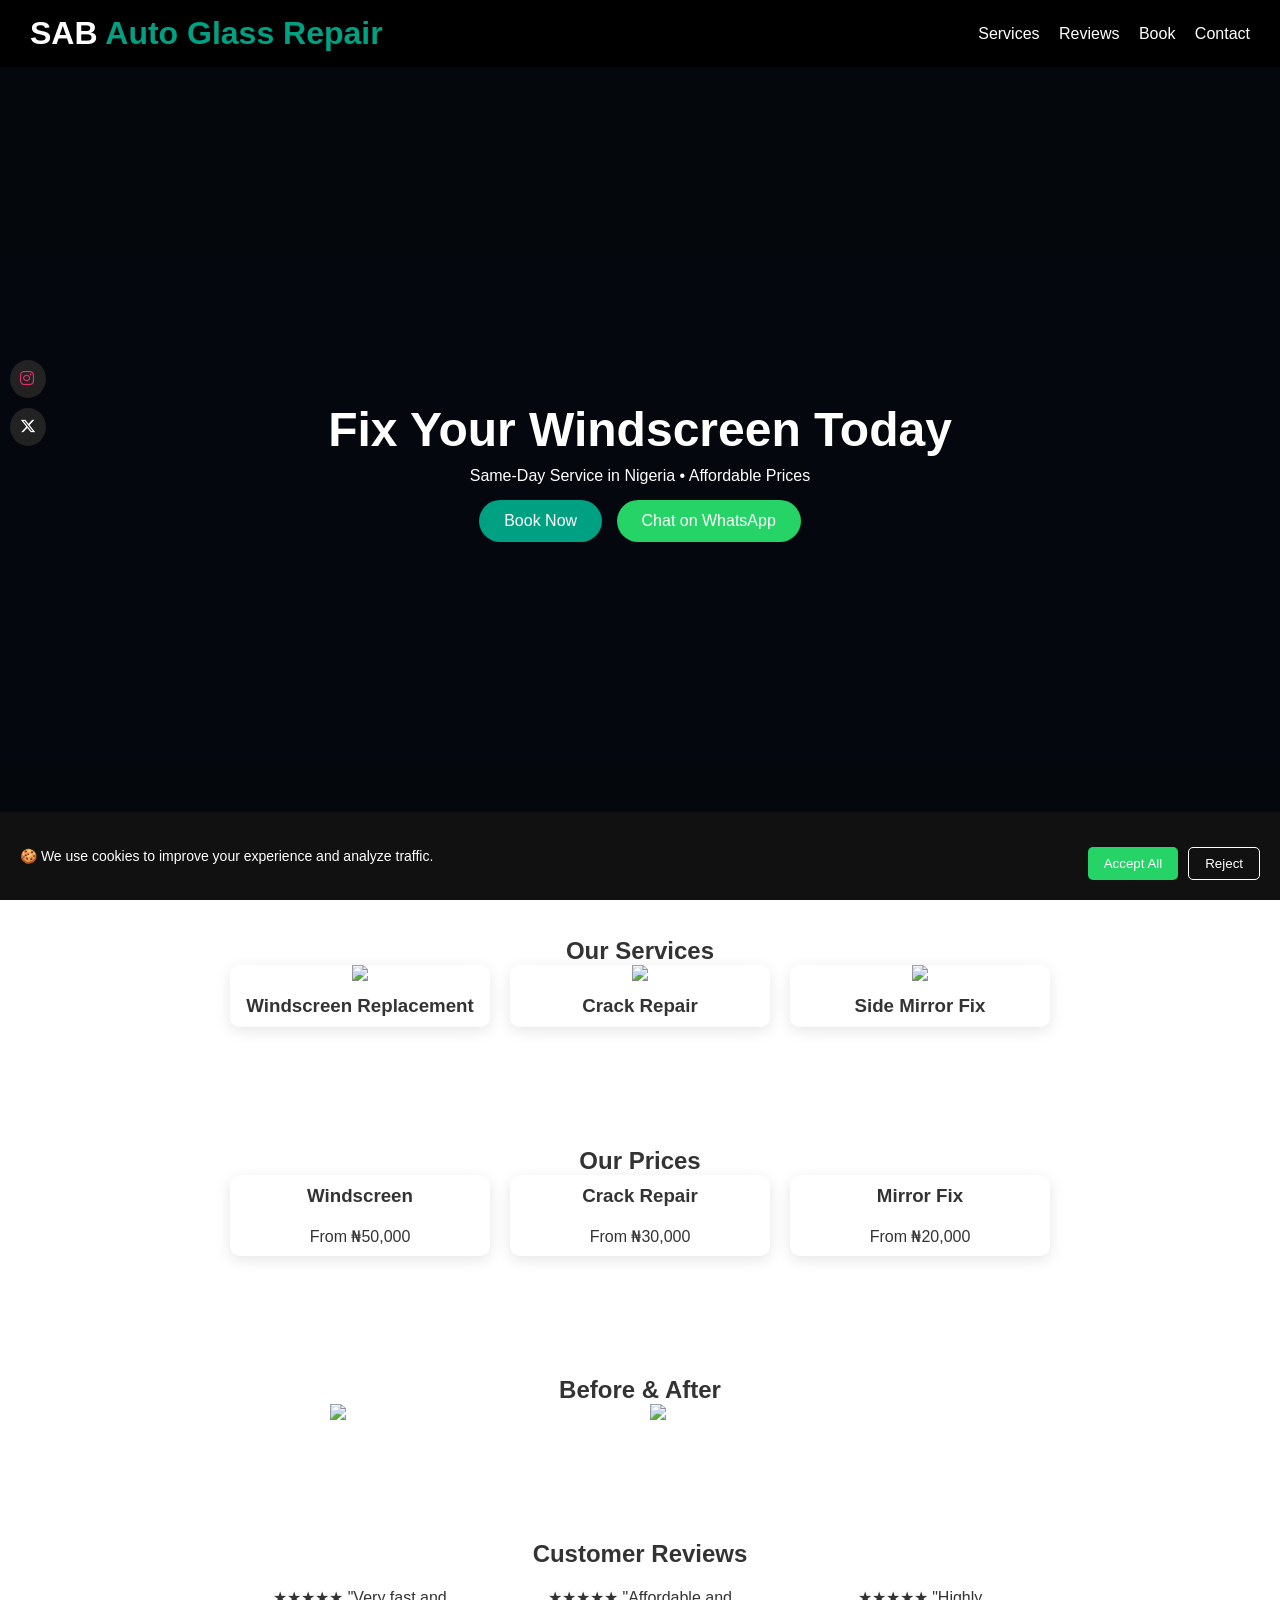
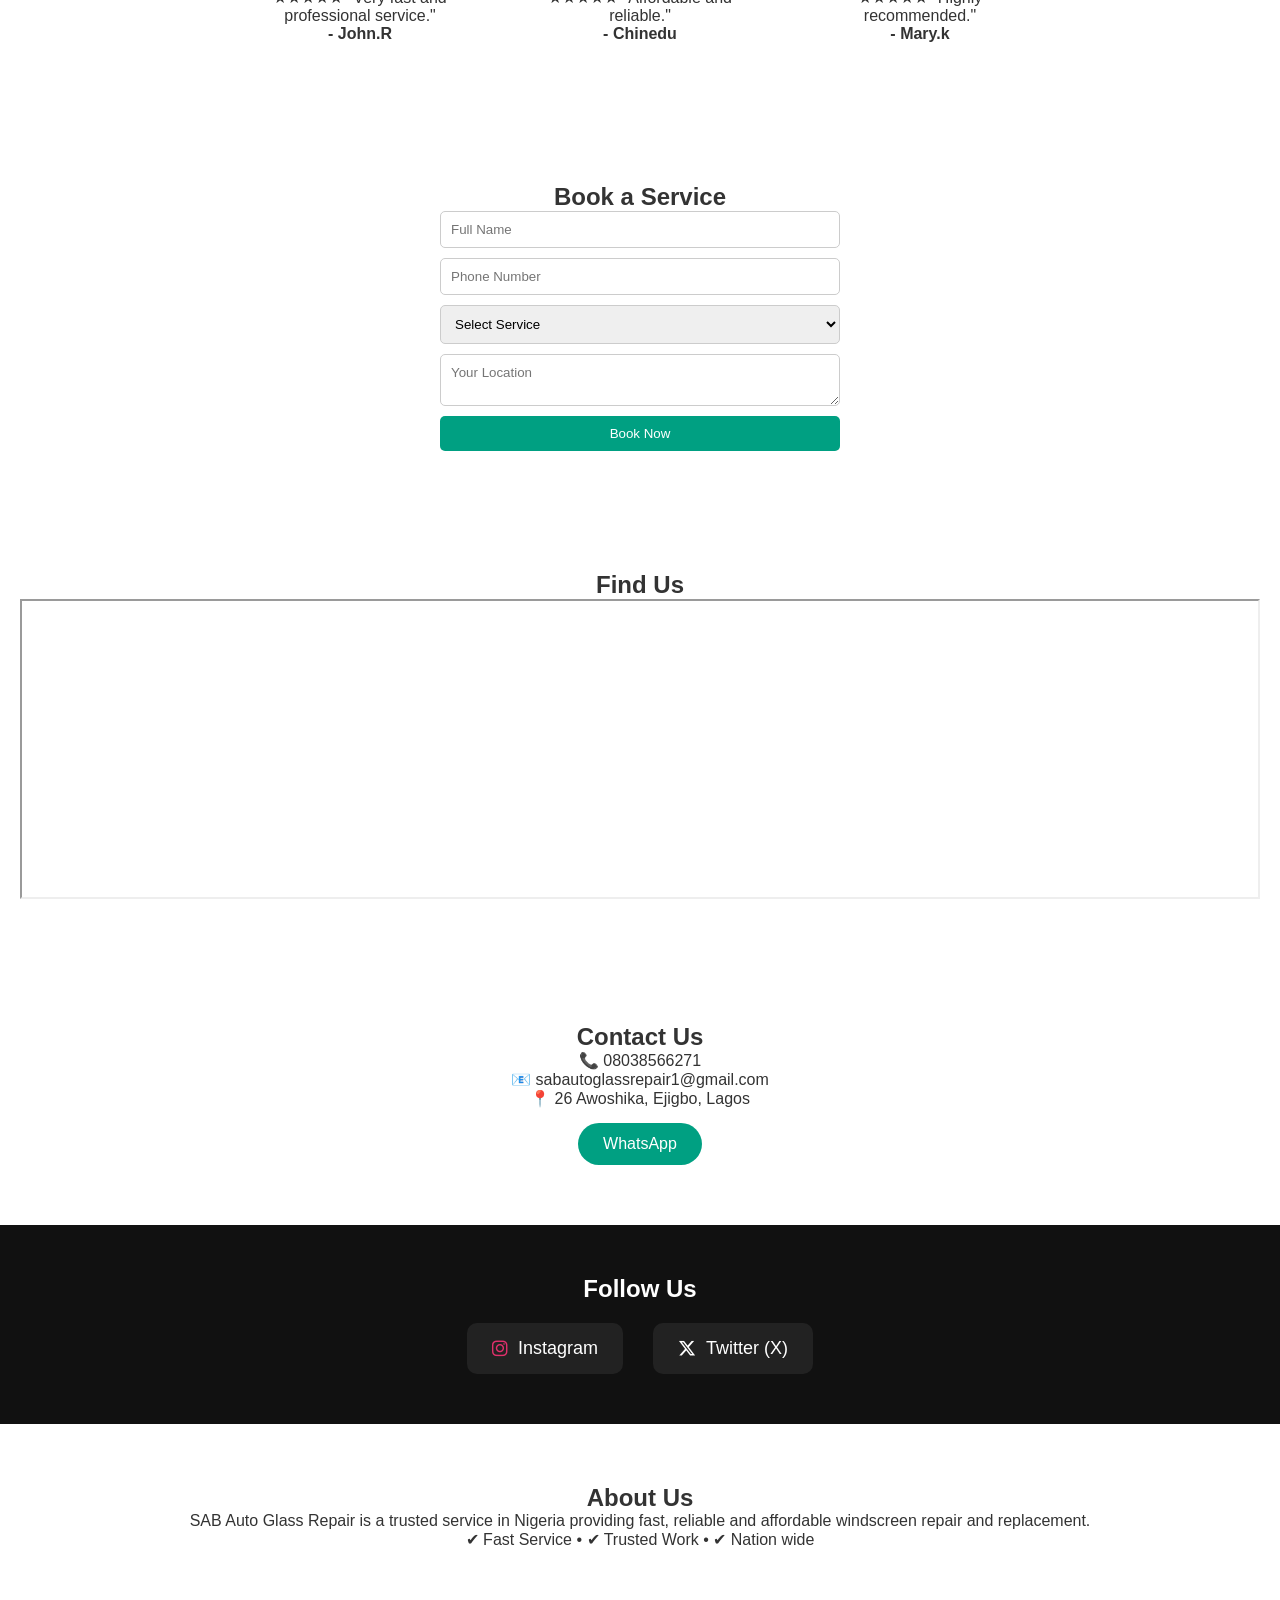
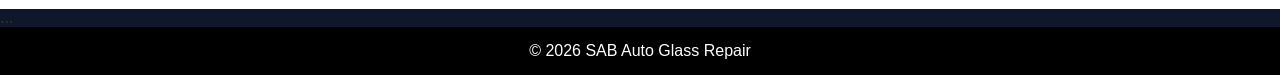
==== index.html @ 163b7b01 "Add files via upload" ====
<!DOCTYPE html>
<html lang="en">

<head>
    <meta charset="UTF-8">
    <meta name="viewport" content="width=device-width, initial-scale=1.0">

    <title>SAB Auto Glass Repair</title>

    <meta name="keywords" content="auto glass repair Lagos, windscreen repair Ejigbo, car glass Nigeria">
    <meta name="description" content="SAB Auto Glass Repair - Fast and reliable windscreen services in Lagos">

    <!DOCTYPE html>
    <html>

    <head>
        <link rel="stylesheet" href="style.css">
    </head>

<body>

    <script src="app.js"></script>

</body>

</html>

<link rel="stylesheet" href="https://cdnjs.cloudflare.com/ajax/libs/font-awesome/6.5.0/css/all.min.css">
</head>

<body>

    <div class="social-float">
        <a href="https://instagram.com/sabauto_g_repair" target="_blank"><i class="fab fa-instagram"></i></a>
        <a href="https://x.com/@AborSabast61039" target="_blank"><i class="fab fa-x-twitter"></i></a>
    </div>

    <header class="header">
        <h1 class="logo">SAB <span>Auto Glass Repair</span></h1>
        <nav>
            <a href="#services">Services</a>
            <a href="#reviews">Reviews</a>
            <a href="#booking">Book</a>
            <a href="#contact">Contact</a>
        </nav>
    </header>

    <section class="hero">

        <video autoplay muted loop playsinline class="hero-video">
            <source
                src="https://media.istockphoto.com/id/1144871815/video/close-up-of-a-man-professionally-in-eliminating-cracks-on-the-windshield-of-the-car.mp4"
                type="video/mp4">
        </video>

        <div class="overlay"></div>

        <div class="hero-content">
            <h1>Fix Your Windscreen Today</h1>
            <p>Same-Day Service in Nigeria • Affordable Prices</p>

            <a href="#booking" class="btn">Book Now</a>
            <a href="https://wa.me/2348038566271" class="btn whatsapp-btn">Chat on WhatsApp</a>
        </div>

    </section>

    <!-- SERVICES -->
    <section id="services" class="section">
        <h2>Our Services</h2>

        <div class="grid">

            <div class="card">
                <img
                    src="https://media.gettyimages.com/id/171252615/photo/auto-glass-repair-amp-replacement.jpg?s=612x612&w=0&k=20&c=SjX9qCvg4II1yYs2mwgw68fQNdUxmKyJclN5qXvpv1g=">
                <h3>Windscreen Replacement</h3>
            </div>

            <div class="card">
                <img src="https://t3.ftcdn.net/jpg/17/27/40/28/240_F_1727402810_ra0t2u6UobWpMIVVyGjk4R8ZLAMm134R.jpg">
                <h3>Crack Repair</h3>
            </div>

            <div class="card">
                <img src="https://thumbs.dreamstime.com/b/broken-car-side-mirrors-damaged-62081538.jpg">
                <h3>Side Mirror Fix</h3>
            </div>

        </div>
    </section>

    <section class="section">
        <h2>Our Prices</h2>

        <div class="grid">
            <div class="card">
                <h3>Windscreen</h3>
                <p>From ₦50,000</p>
            </div>
            <div class="card">
                <h3>Crack Repair</h3>
                <p>From ₦30,000</p>
            </div>
            <div class="card">
                <h3>Mirror Fix</h3>
                <p>From ₦20,000</p>
            </div>
        </div>
    </section>

    <section class="section">
        <h2>Before & After</h2>

        <div class="grid">
            <img src="https://media.gettyimages.com/id/154961304/photo/inside-of-car-with-the-broken-windshield-road-accident.jpg?s=612x612&w=0&k=20&c=eQjUY8hQmlNakDfKgMG0zoULYkAegnwW7_HoHCAntck="
                width="300">
            <img src="https://media.gettyimages.com/id/2181722276/photo/dirty-front-glass-of-an-old-car.jpg?s=612x612&w=0&k=20&c=jV5HLoAr-Ug39xIF3GhYIFUp3thk4QoGnXCPSxvI0KY="
                width="300">
        </div>
    </section>

    <section id="reviews" class="section">
        <h2>Customer Reviews</h2>
        <div class="reviews-grid">
            <div class="review-card">
                <p>★★★★★ "Very fast and professional service."</p>
                <h4>- John.R</h4>
            </div>
            <div class="review-card">
                <p>★★★★★ "Affordable and reliable."</p>
                <h4>- Chinedu</h4>
            </div>
            <div class="review-card">
                <p>★★★★★ "Highly recommended."</p>
                <h4>- Mary.k</h4>
            </div>
        </div>
    </section>

    <section id="booking" class="section">
        <h2>Book a Service</h2>

        <form id="contact-form">

            <input type="text" id="name" placeholder="Full Name" required>
            <input type="tel" id="phone" placeholder="Phone Number" required>

            <select id="service" required>
                <option value="">Select Service</option>
                <option>Windscreen Repair</option>
                <option>Crack Repair</option>
                <option>Side Mirror Fix</option>
            </select>

            <textarea id="location" placeholder="Your Location"></textarea>

            <button type="submit">Book Now</button>

        </form>
    </section>

    <section class="section">
        <h2>Find Us</h2>

        <iframe src="https://www.google.com/maps?q=Ejigbo,Lagos&output=embed" width="100%" height="300"></iframe>
    </section>

    <section id="contact" class="section">
        <h2>Contact Us</h2>

        <p>📞 08038566271</p>
        <p>📧 sabautoglassrepair1@gmail.com</p>
        <p>📍 26 Awoshika, Ejigbo, Lagos</p>

        <a href="https://wa.me/2348038566271" class="btn">WhatsApp</a>
    </section>
    <section class="follow-us">
        <h2>Follow Us</h2>

        <div class="follow-icons">

            <a href="https://instagram.com/sabauto_g_repair" target="_blank">
                <i class="fab fa-instagram"></i>
                <span>Instagram</span>
            </a>

            <a href="https://x.com/sabauto_g_repair" target="_blank">
                <i class="fab fa-x-twitter"></i>
                <span>Twitter (X)</span>
            </a>

        </div>
    </section>

    <section id="about" class="section">
        <h2>About Us</h2>

        <p>
            SAB Auto Glass Repair is a trusted service in Nigeria providing fast,
            reliable and affordable windscreen repair and replacement.
        </p>

        <p>✔ Fast Service • ✔ Trusted Work • ✔ Nation wide</p>
    </section>

    <a class="whatsapp" href="https://wa.me/2348038566271">Chat</a>

    <div id="cookieBanner" class="cookie-banner">

        <div class="cookie-text">
            🍪 We use cookies to improve your experience and analyze traffic.
        </div>

        <div class="cookie-actions">
            <button class="btn accept" onclick="acceptCookies()">Accept All</button>
            <button class="btn reject" onclick="rejectCookies()">Reject</button>
        </div>

    </div>
    ...
    <footer>
        <p>© 2026 SAB Auto Glass Repair</p>
    </footer>

    <script src="app.js"></script>

</body>

</html>

<script>

    // BOOKING
    document.getElementById("contact-form").addEventListener("submit", function (e) {
        e.preventDefault();

        let name = document.getElementById("name").value;
        let phone = document.getElementById("phone").value;
        let service = document.getElementById("service").value;
        let location = document.getElementById("location").value;

        let msg =
            "NEW BOOKING%0A%0A" +
            "Name: " + name + "%0A" +
            "Phone: " + phone + "%0A" +
            "Service: " + service + "%0A" +
            "Location: " + location;

        window.open("https://wa.me/2348038566271?text=" + msg);
    });

    setTimeout(() => {
        alert("🔥 Get 10% OFF your first repair today!");
    }, 4000);

</script>

</body>

</html>
---- style.css ----
/* RESET */
* {
    margin: 0;
    padding: 0;
    box-sizing: border-box;
    font-family: Arial, sans-serif;
}

/* BODY */
body {
    background: #0f172a;
    color: #333;
}

/* HEADER */
.header {
    display: flex;
    justify-content: space-between;
    align-items: center;
    padding: 15px 30px;
    background: #000;
    color: white;
    position: sticky;
    top: 0;
    z-index: 1000;
}

.logo span {
    color: #00a082;
}

nav a {
    color: white;
    margin-left: 15px;
    text-decoration: none;
}

/* HERO */
.hero {
    position: relative;
    height: 90vh;
    display: flex;
    align-items: center;
    justify-content: center;
    text-align: center;
    color: white;
    overflow: hidden;
}

/* VIDEO */
.hero-video {
    position: absolute;
    top: 50%;
    left: 50%;
    transform: translate(-50%, -50%);
    min-width: 100%;
    min-height: 100%;
    object-fit: cover;
    z-index: -2;
}

/* OVERLAY */
.overlay {
    position: absolute;
    width: 100%;
    height: 100%;
    background: rgba(0, 0, 0, 0.7);
    z-index: -1;
}

/* HERO CONTENT */
.hero-content h1 {
    font-size: 3rem;
}

.hero-content p {
    margin-top: 10px;
}

/* BUTTON */
.btn {
    display: inline-block;
    margin-top: 15px;
    padding: 12px 25px;
    background: #00a082;
    color: white;
    border-radius: 30px;
    text-decoration: none;
    transition: 0.3s;
}

.btn:hover {
    background: #008a6f;
    transform: scale(1.05);
}

/* WHATSAPP BUTTON */
.whatsapp-btn {
    background: #25D366;
    margin-left: 10px;
}

/* SECTION */
.section {
    padding: 60px 20px;
    text-align: center;
    background: #ffffff;
}

/* GRID */
.grid {
    display: flex;
    gap: 20px;
    justify-content: center;
    flex-wrap: wrap;
}

/* CARD */
.card {
    width: 260px;
    background: white;
    box-shadow: 0 4px 15px rgba(0, 0, 0, 0.1);
    border-radius: 10px;
    overflow: hidden;
}

.card img {
    width: 100%;
}

.card h3,
.card p {
    padding: 10px;
}

/* REVIEWS */
.reviews-grid {
    display: flex;
    gap: 20px;
    justify-content: center;
    flex-wrap: wrap;
}

.review-card {
    width: 260px;
    background: white;
    padding: 20px;
    border-radius: 10px;
}

/* FORM */
form {
    max-width: 400px;
    margin: auto;
    display: flex;
    flex-direction: column;
    gap: 10px;
}

input,
select,
textarea {
    padding: 10px;
    border: 1px solid #ccc;
    border-radius: 5px;
}

button {
    padding: 10px;
    background: #00a082;
    color: white;
    border: none;
    cursor: pointer;
    border-radius: 5px;
}

/* SOCIAL FLOAT */
.social-float {
    position: fixed;
    top: 40%;
    left: 10px;
    display: flex;
    flex-direction: column;
    gap: 10px;
}

.social-float a {
    background: #222;
    color: white;
    padding: 10px;
    border-radius: 50%;
}

/* SOCIAL SECTION */
.social-icons a {
    margin: 10px;
    font-size: 25px;
}

.fa-instagram {
    color: #E1306C;
}

.fa-x-twitter {
    color: #000;
}

/* ABOUT */
.about {
    background: #fff;
}

.feature-box {
    margin: 10px;
    font-weight: bold;
}

/* WHATSAPP FLOAT BUTTON */
.whatsapp {
    position: fixed;
    bottom: 20px;
    right: 20px;
    background: #25D366;
    color: white;
    padding: 15px;
    border-radius: 50px;
    text-decoration: none;
}

/* FOLLOW US SECTION */
.follow-us {
    background: #111111;
    color: white;
    text-align: center;
    padding: 50px 20px;
}

.follow-us h2 {
    margin-bottom: 20px;
}

/* ICON CONTAINER */
.follow-icons {
    display: flex;
    justify-content: center;
    gap: 30px;
    flex-wrap: wrap;
}

/* EACH LINK */
.follow-icons a {
    display: flex;
    align-items: center;
    gap: 10px;
    text-decoration: none;
    background: #222222;
    padding: 15px 25px;
    border-radius: 10px;
    color: white;
    font-size: 18px;
    transition: 0.3s;
}

/* HOVER EFFECT */
.follow-icons a:hover {
    transform: scale(1.1);
}

/* ICON COLORS */
.fa-instagram {
    color: #E1306C;
}

.fa-x-twitter {
    color: #fff;
}

/* FOOTER */
footer {
    background: #000;
    color: white;
    text-align: center;
    padding: 15px;
}

/* =========================
   COOKIE BANNER (PREMIUM)
========================= */

.cookie-banner {
    position: fixed;
    bottom: 0;
    left: 0;
    width: 100%;
    background: #111;
    color: white;
    padding: 20px 20px;

    display: flex;
    justify-content: space-between;
    align-items: center;

    transform: translateY(100%);
    transition: 0.4s ease;

    z-index: 9999;
}

.cookie-banner.show {
    transform: translateY(0);
}

.cookie-text {
    max-width: 60%;
    font-size: 14px;
}

.cookie-actions {
    display: flex;
    gap: 10px;
}

.cookie-actions .btn {
    padding: 8px 16px;
    border-radius: 5px;
}

.cookie-actions .accept {
    background: #25D366;
}

.cookie-actions .reject {
    background: transparent;
    border: 1px solid white;
}

/* MOBILE */
@media(max-width:768px) {
    .hero-content h1 {
        font-size: 2rem;
    }

    .grid {
        flex-direction: column;
        align-items: center;
    }

    .cookie-banner {
        flex-direction: column;
        gap: 10px;
        text-align: center;
    }

    .cookie-text {
        max-width: 100%;
    }
}
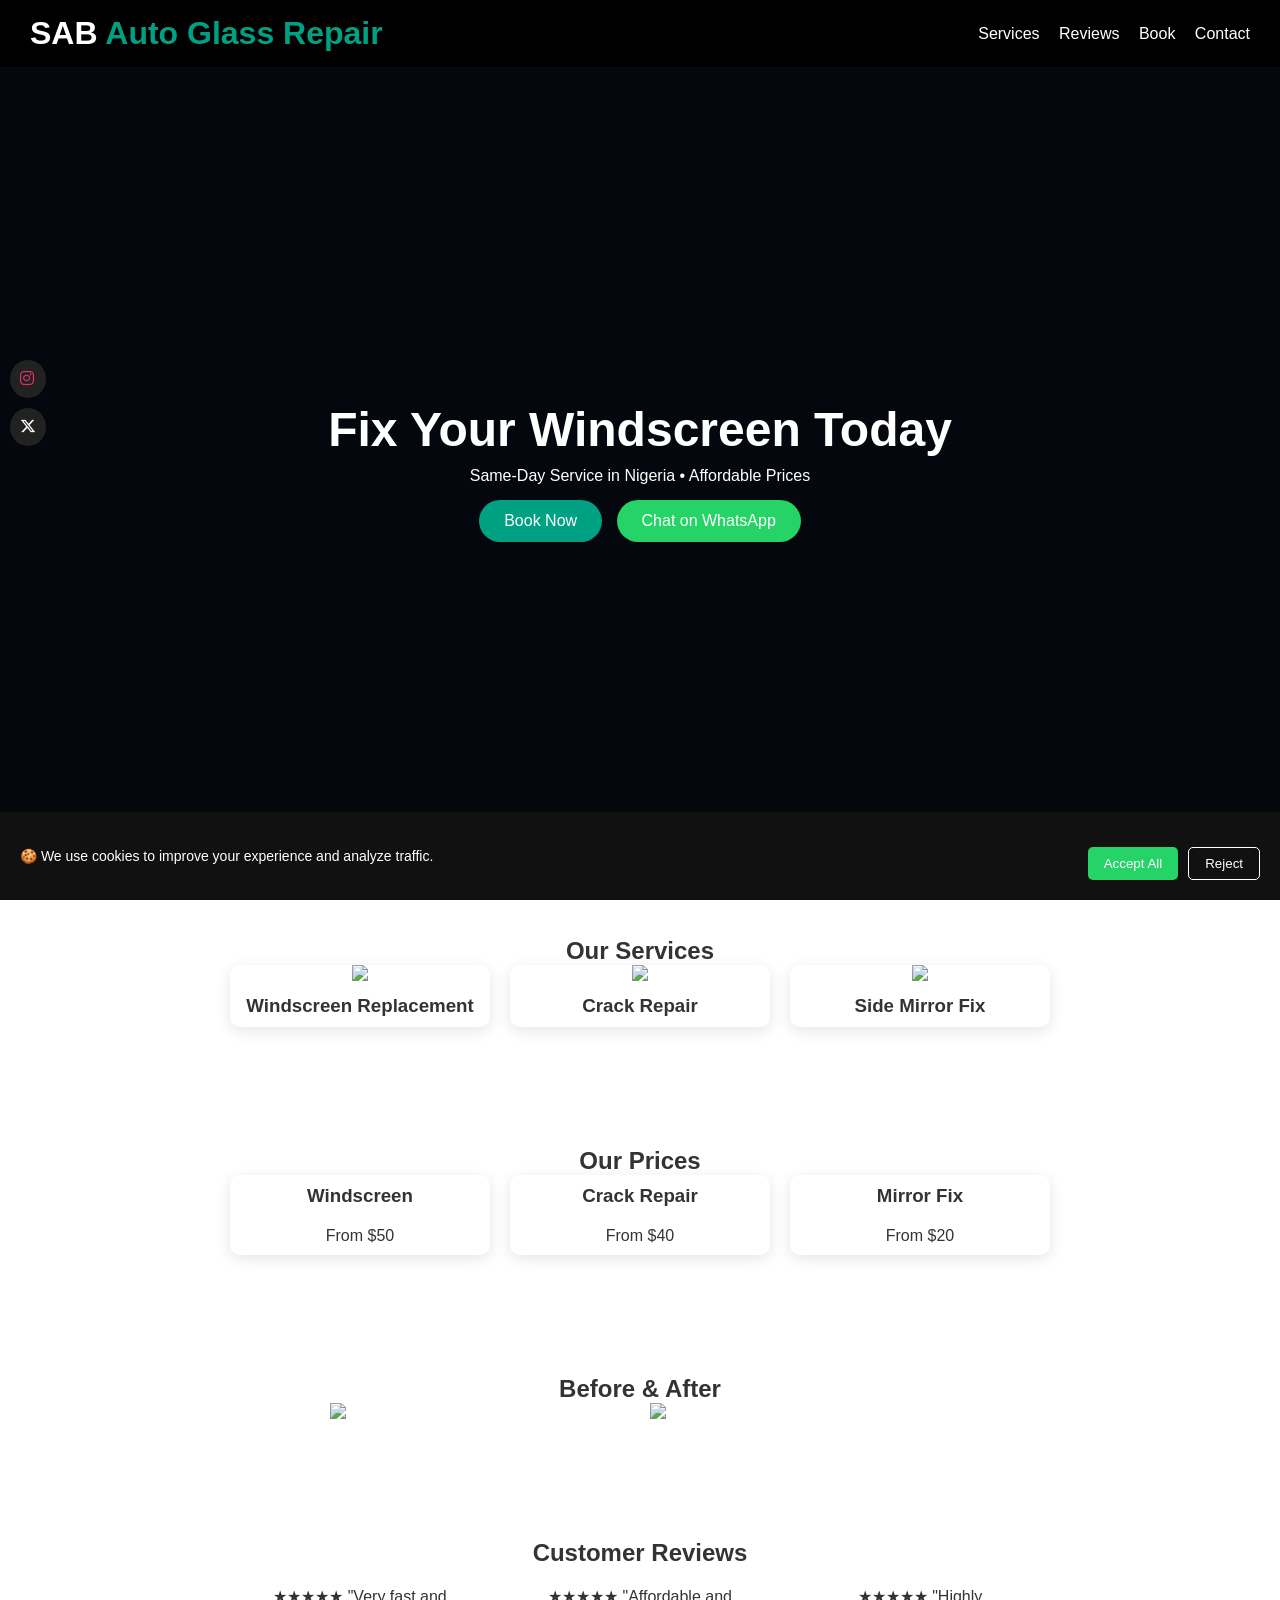
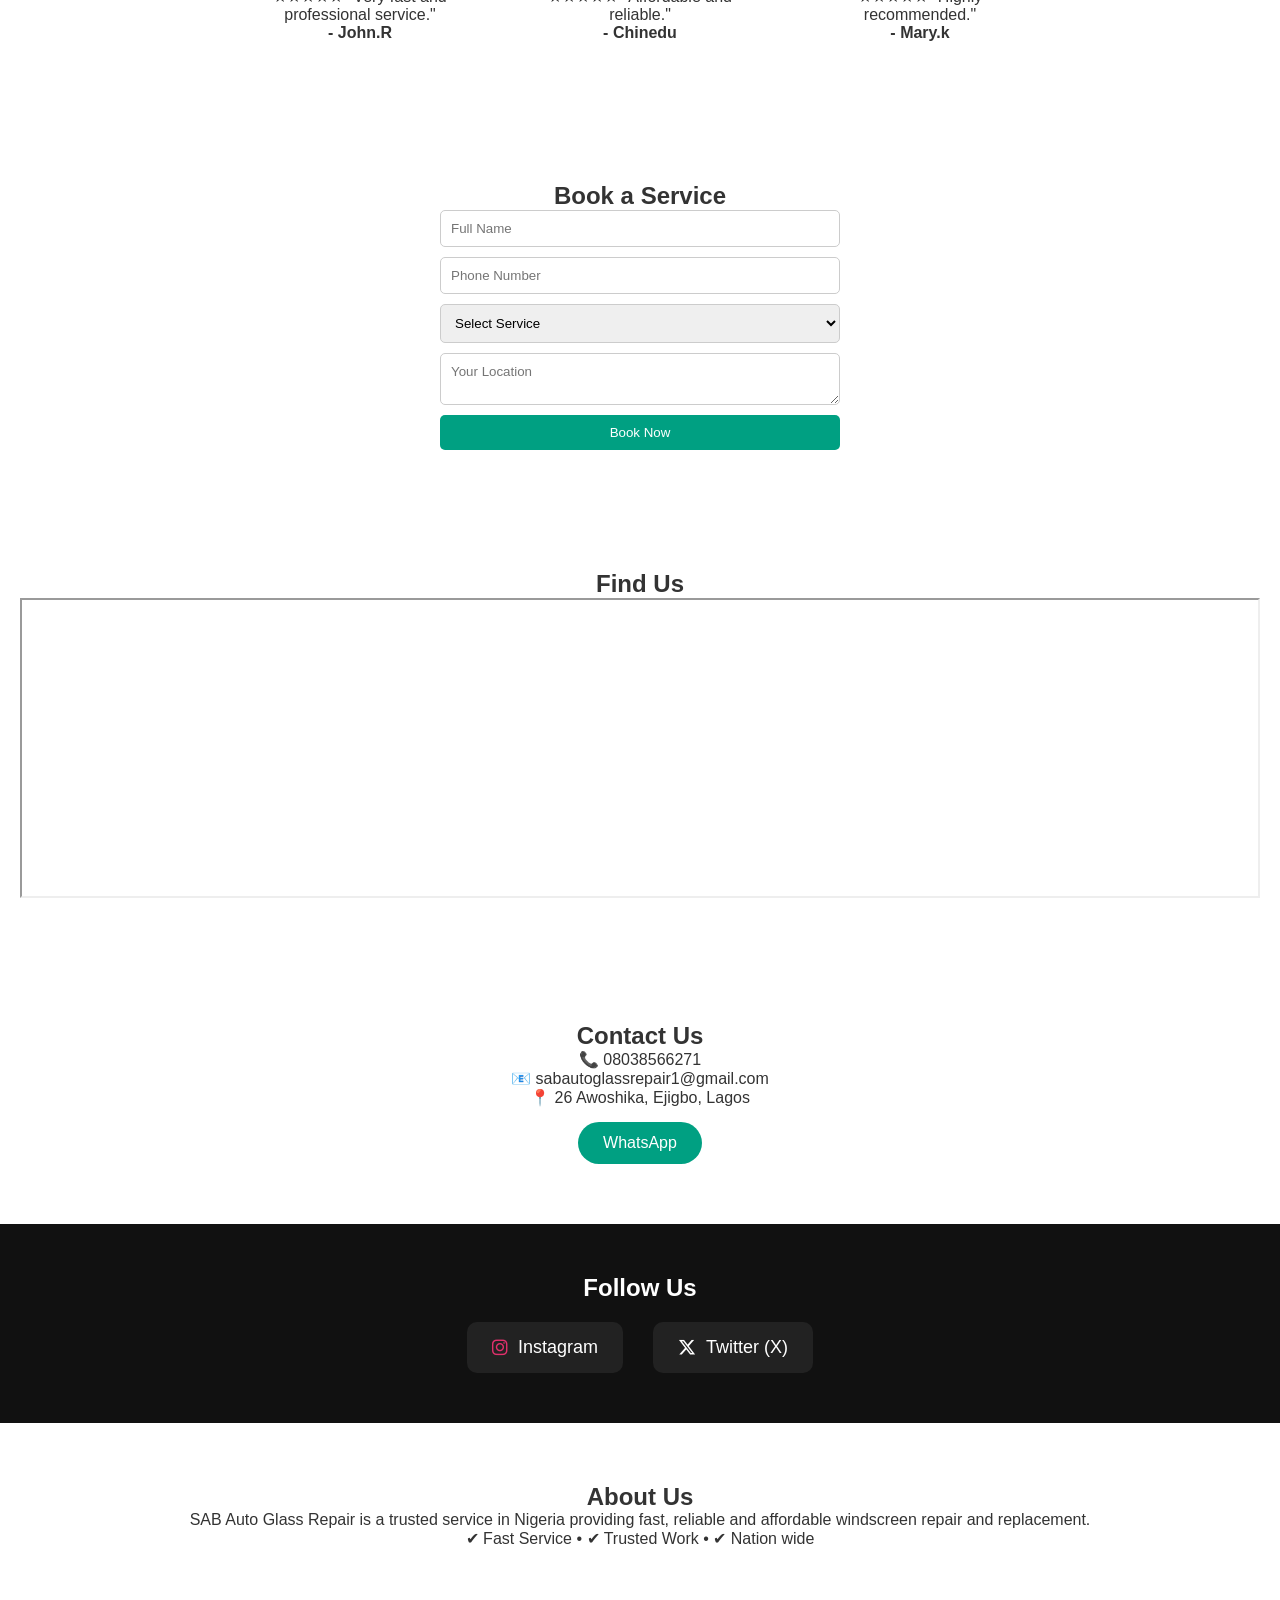
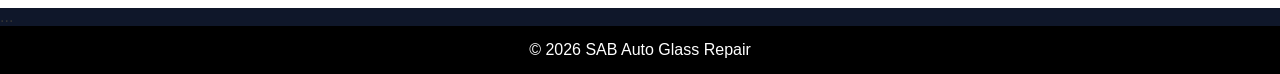
==== commit d4d268af: "Update index.html" ====
--- a/index.html
+++ b/index.html
@@ -96,15 +96,15 @@
         <div class="grid">
             <div class="card">
                 <h3>Windscreen</h3>
-                <p>From ₦50,000</p>
+                <p>From $50</p>
             </div>
             <div class="card">
                 <h3>Crack Repair</h3>
-                <p>From ₦30,000</p>
+                <p>From $40</p>
             </div>
             <div class="card">
                 <h3>Mirror Fix</h3>
-                <p>From ₦20,000</p>
+                <p>From $20</p>
             </div>
         </div>
     </section>
@@ -258,4 +258,4 @@
 
 </body>
 
-</html>+</html>
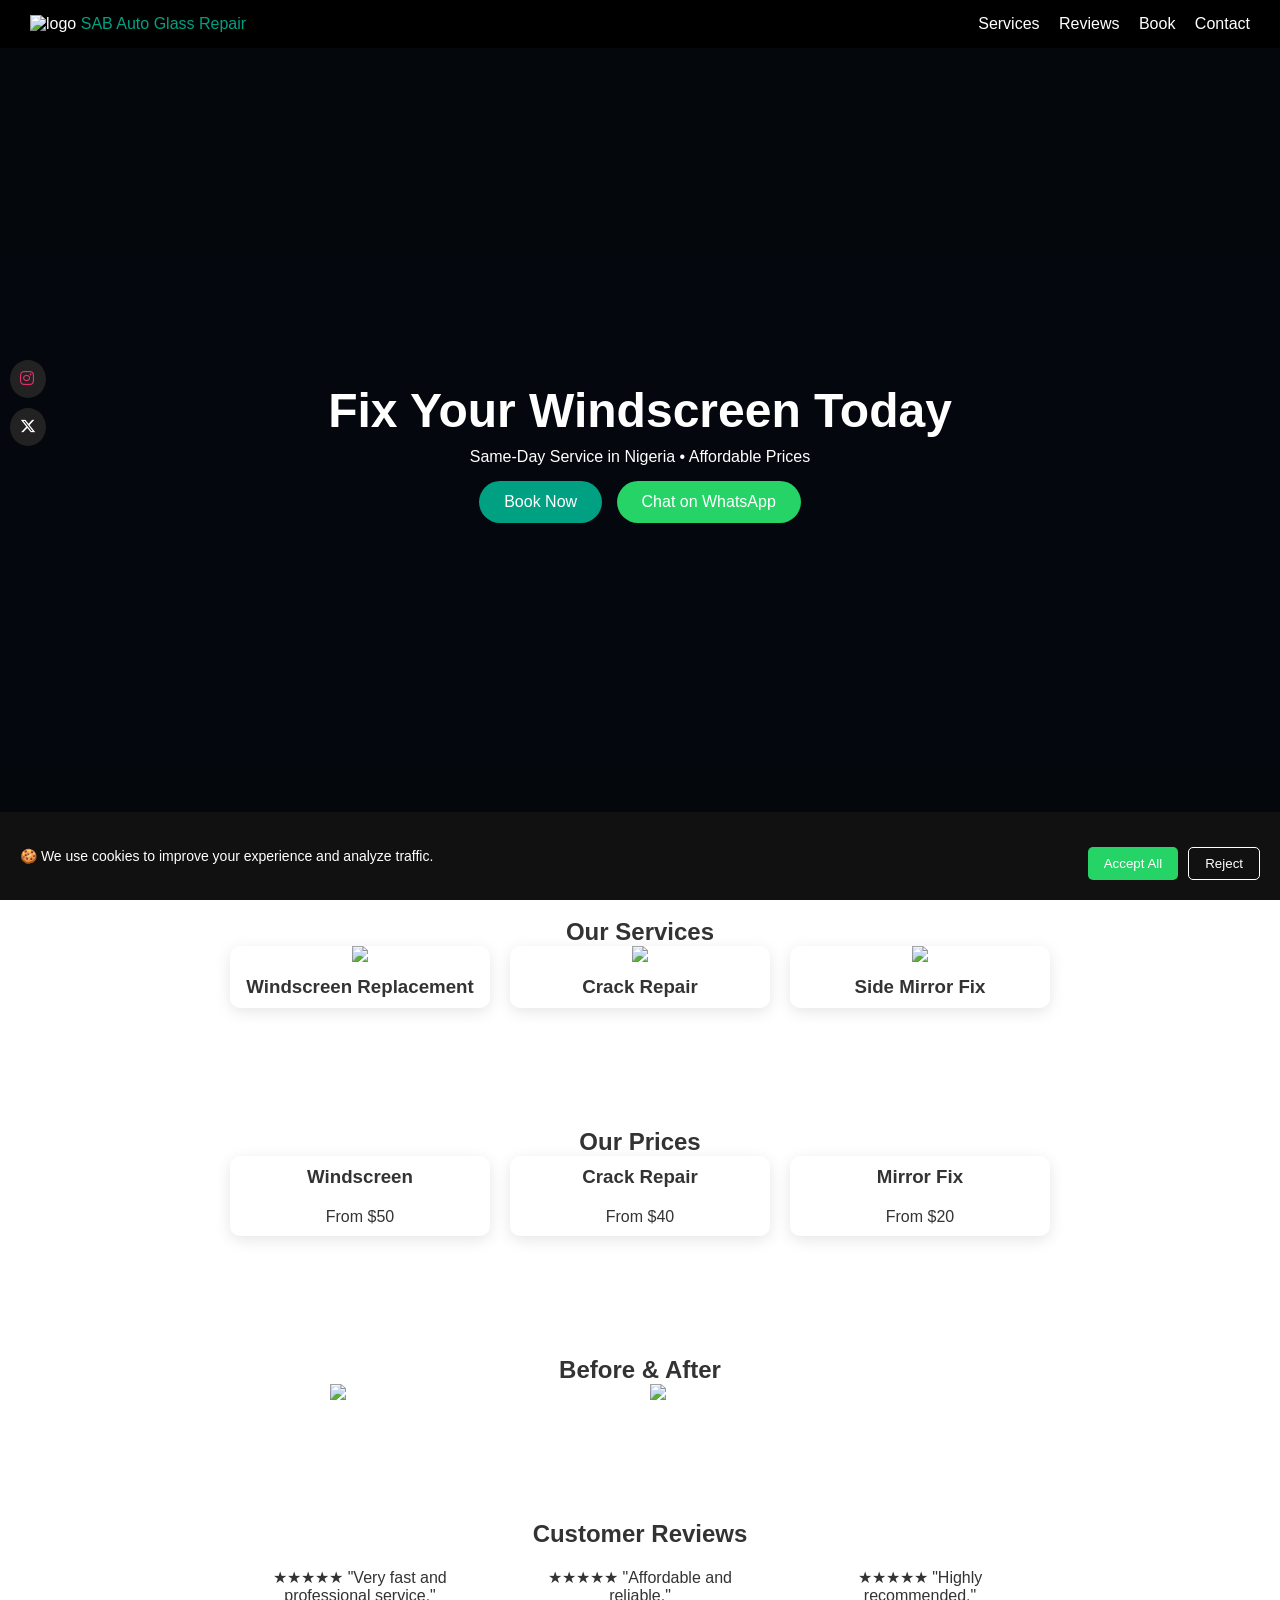
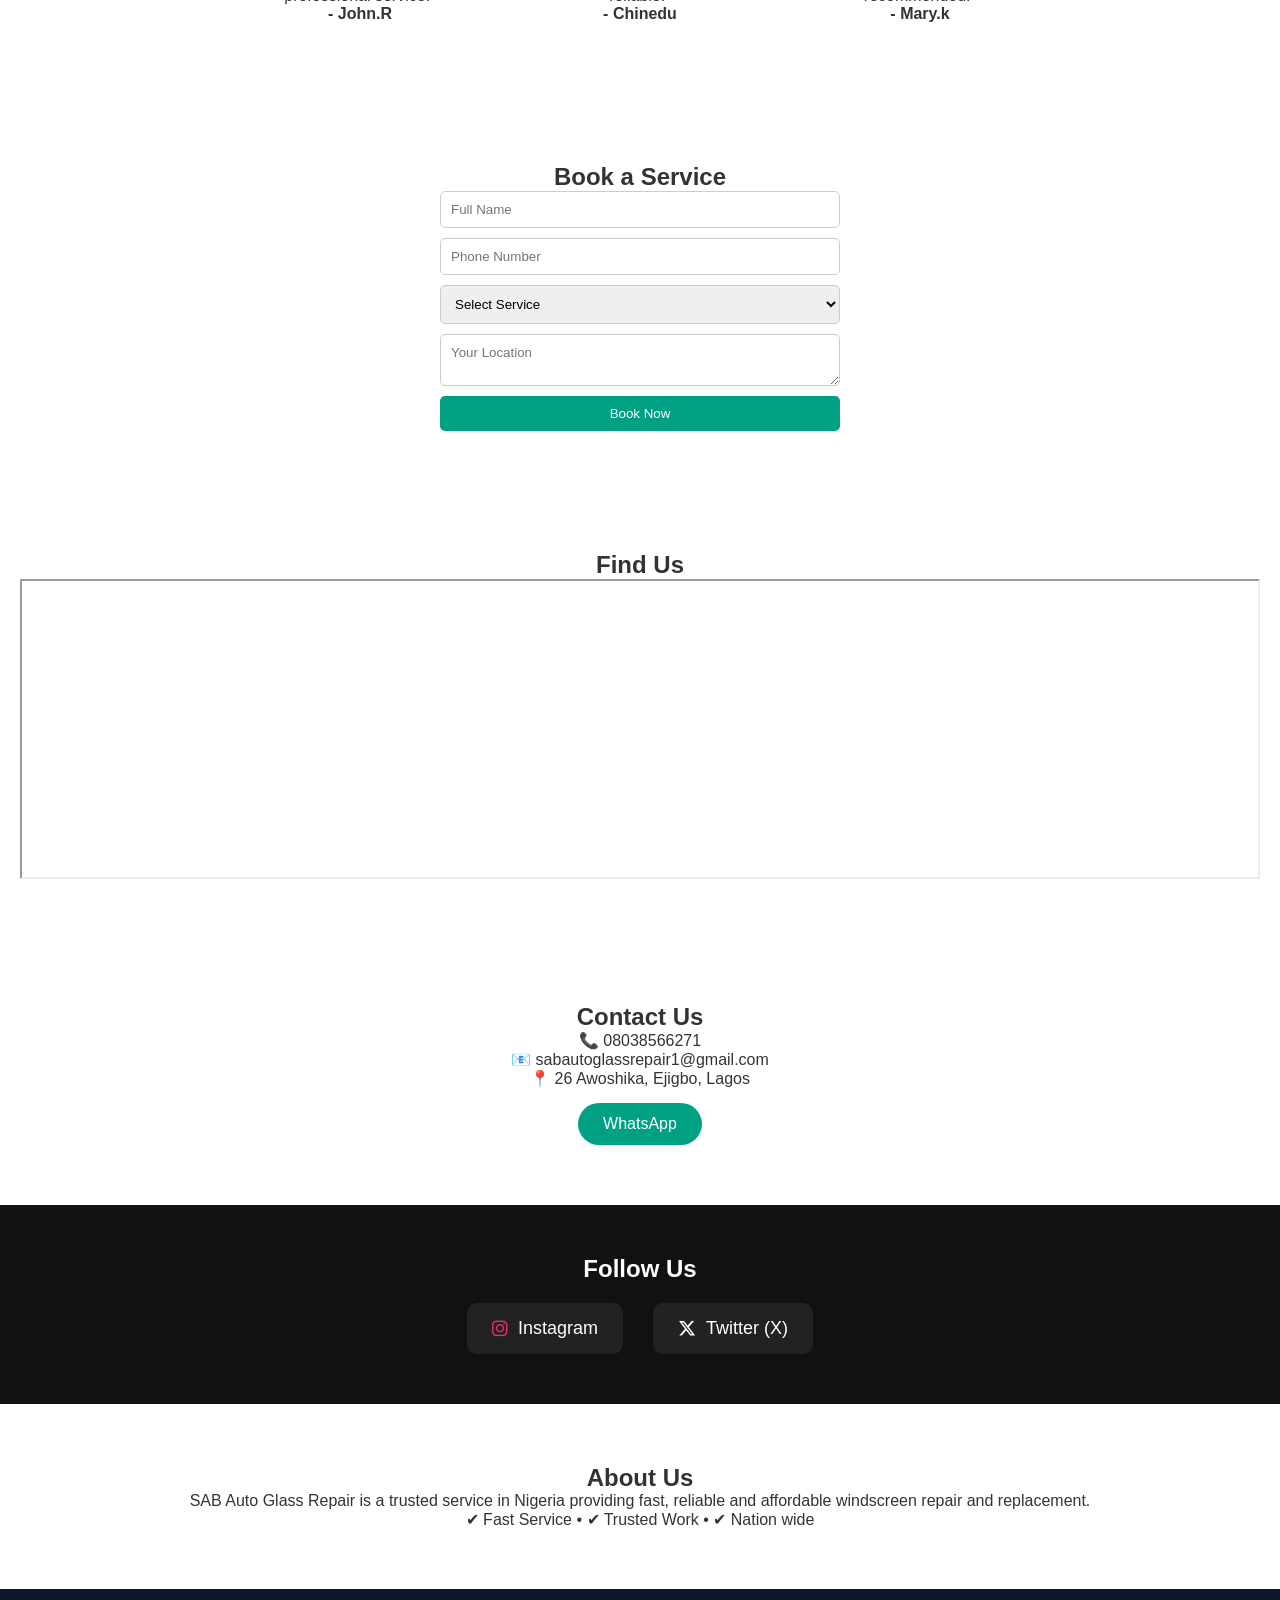
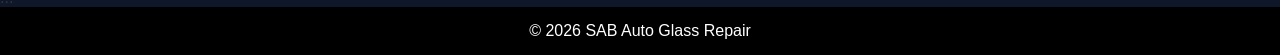
==== commit b3a49893: "Update index.html" ====
--- a/index.html
+++ b/index.html
@@ -36,7 +36,10 @@
     </div>
 
     <header class="header">
-        <h1 class="logo">SAB <span>Auto Glass Repair</span></h1>
+        <div class="logo">
+    <img src="logo.png" alt="logo">
+    <span>SAB Auto Glass Repair</span>
+</div>
         <nav>
             <a href="#services">Services</a>
             <a href="#reviews">Reviews</a>
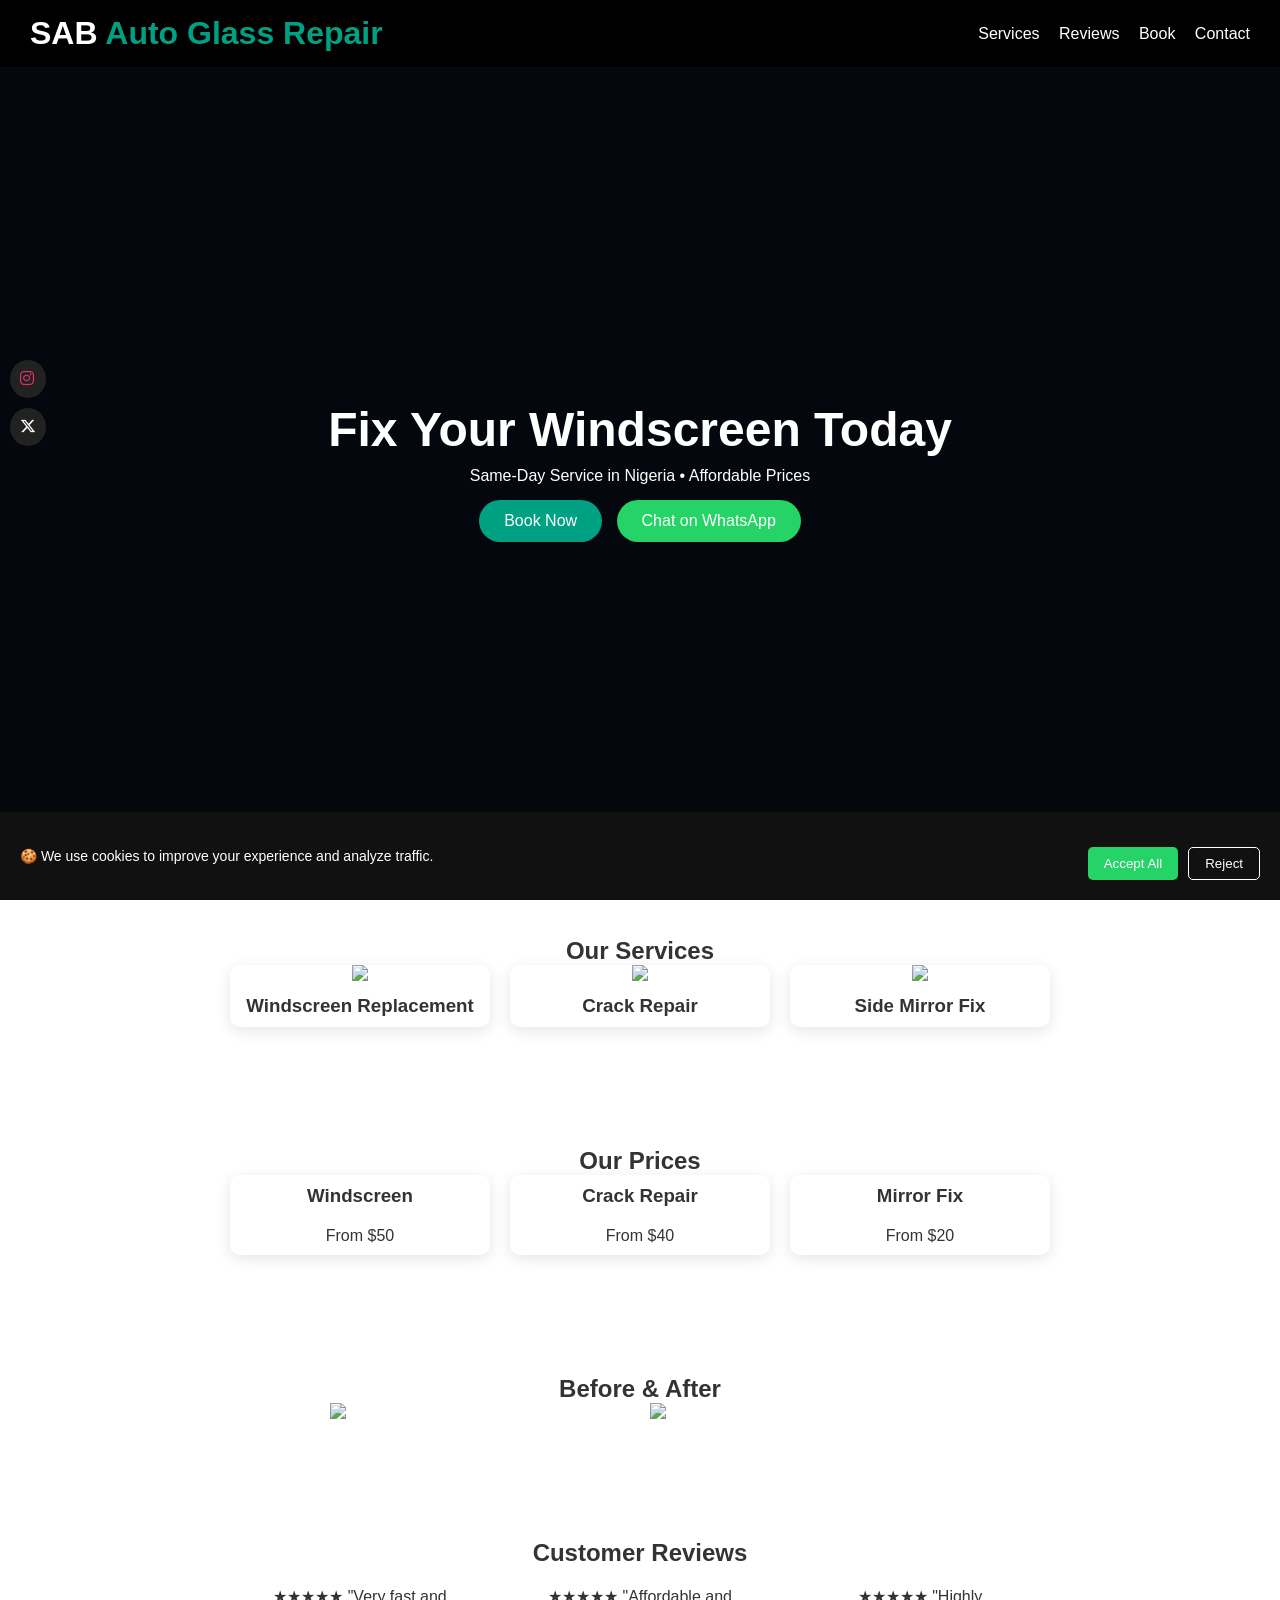
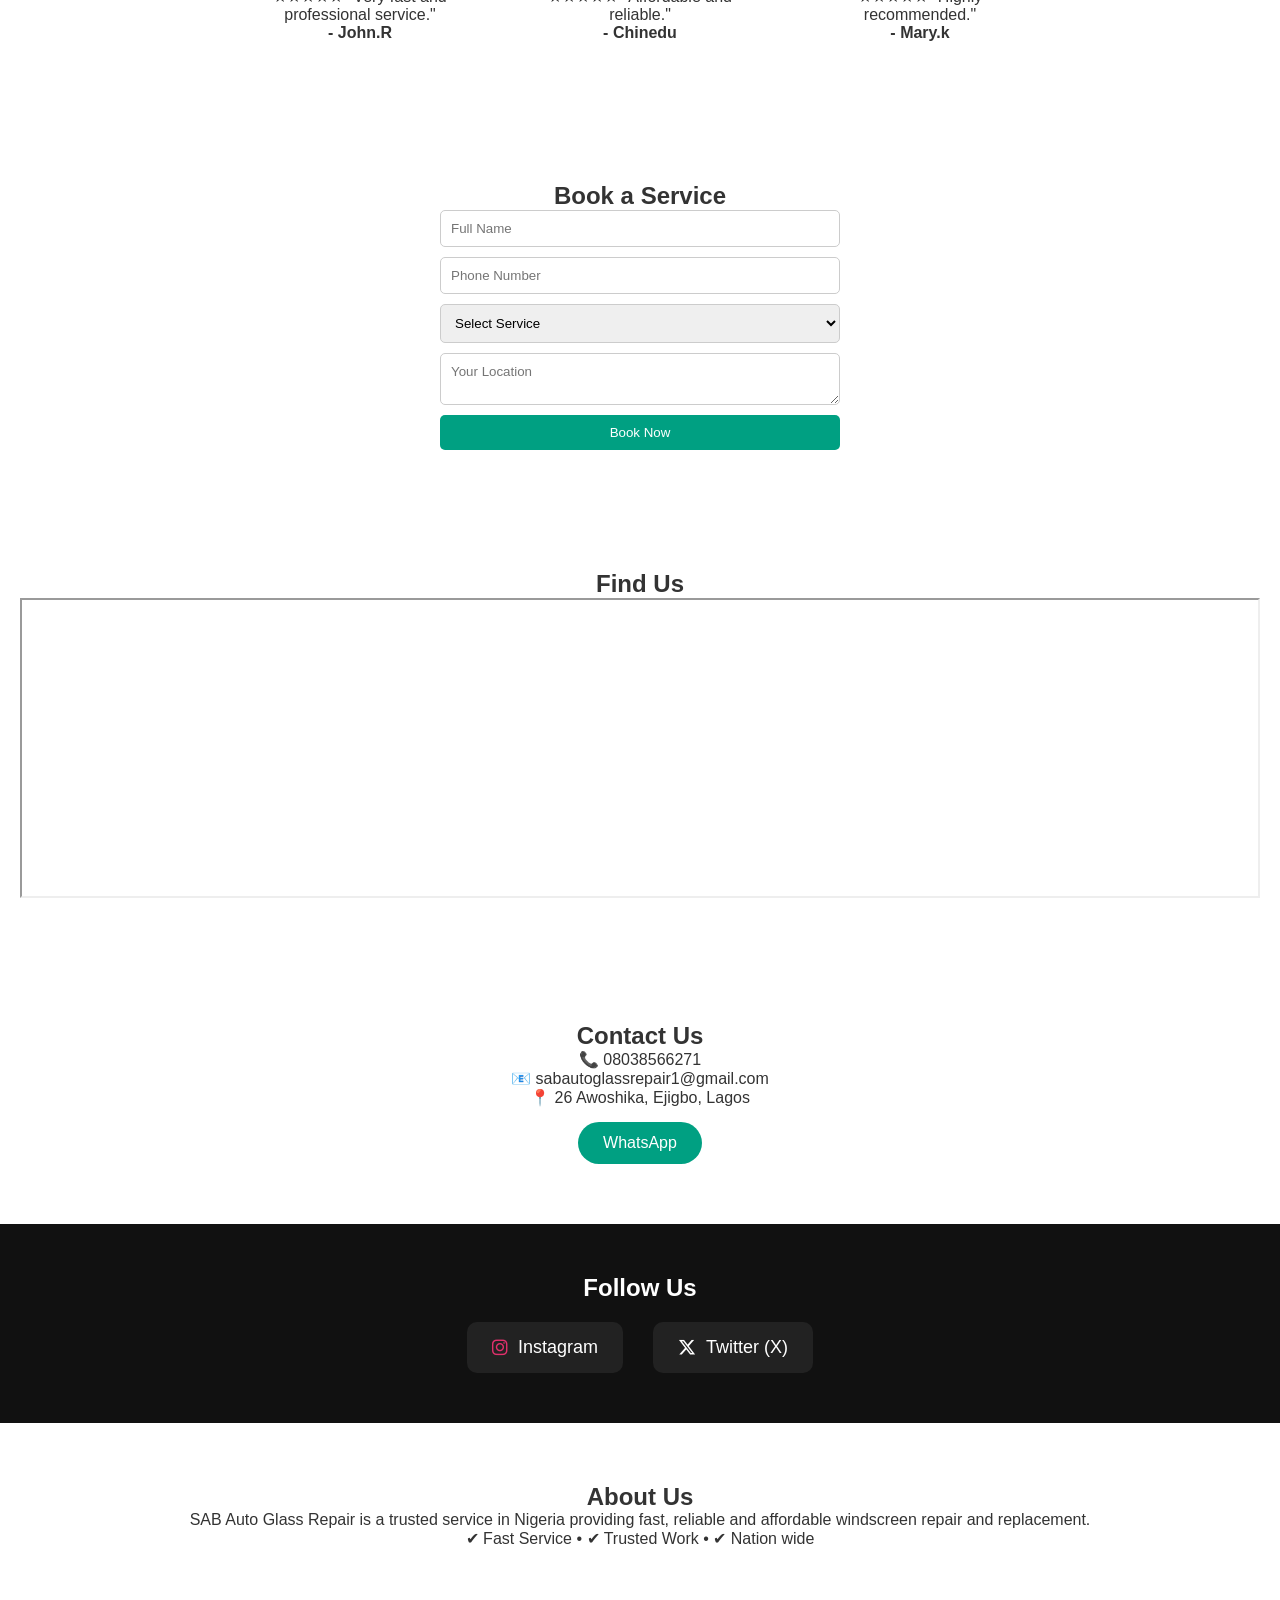
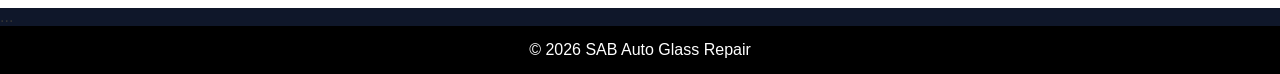
==== commit ca916fbc: "Update index.html" ====
--- a/index.html
+++ b/index.html
@@ -36,9 +36,7 @@
     </div>
 
     <header class="header">
-        <div class="logo">
-    <img src="logo.png" alt="logo">
-    <span>SAB Auto Glass Repair</span>
+        <h1 class="logo">SAB <span>Auto Glass Repair</span></h1>
 </div>
         <nav>
             <a href="#services">Services</a>
--- a/style.css
+++ b/style.css
@@ -24,11 +24,9 @@
     top: 0;
     z-index: 1000;
 }
-
 .logo span {
     color: #00a082;
 }
-
 nav a {
     color: white;
     margin-left: 15px;
@@ -354,4 +352,4 @@
     .cookie-text {
         max-width: 100%;
     }
-}+}
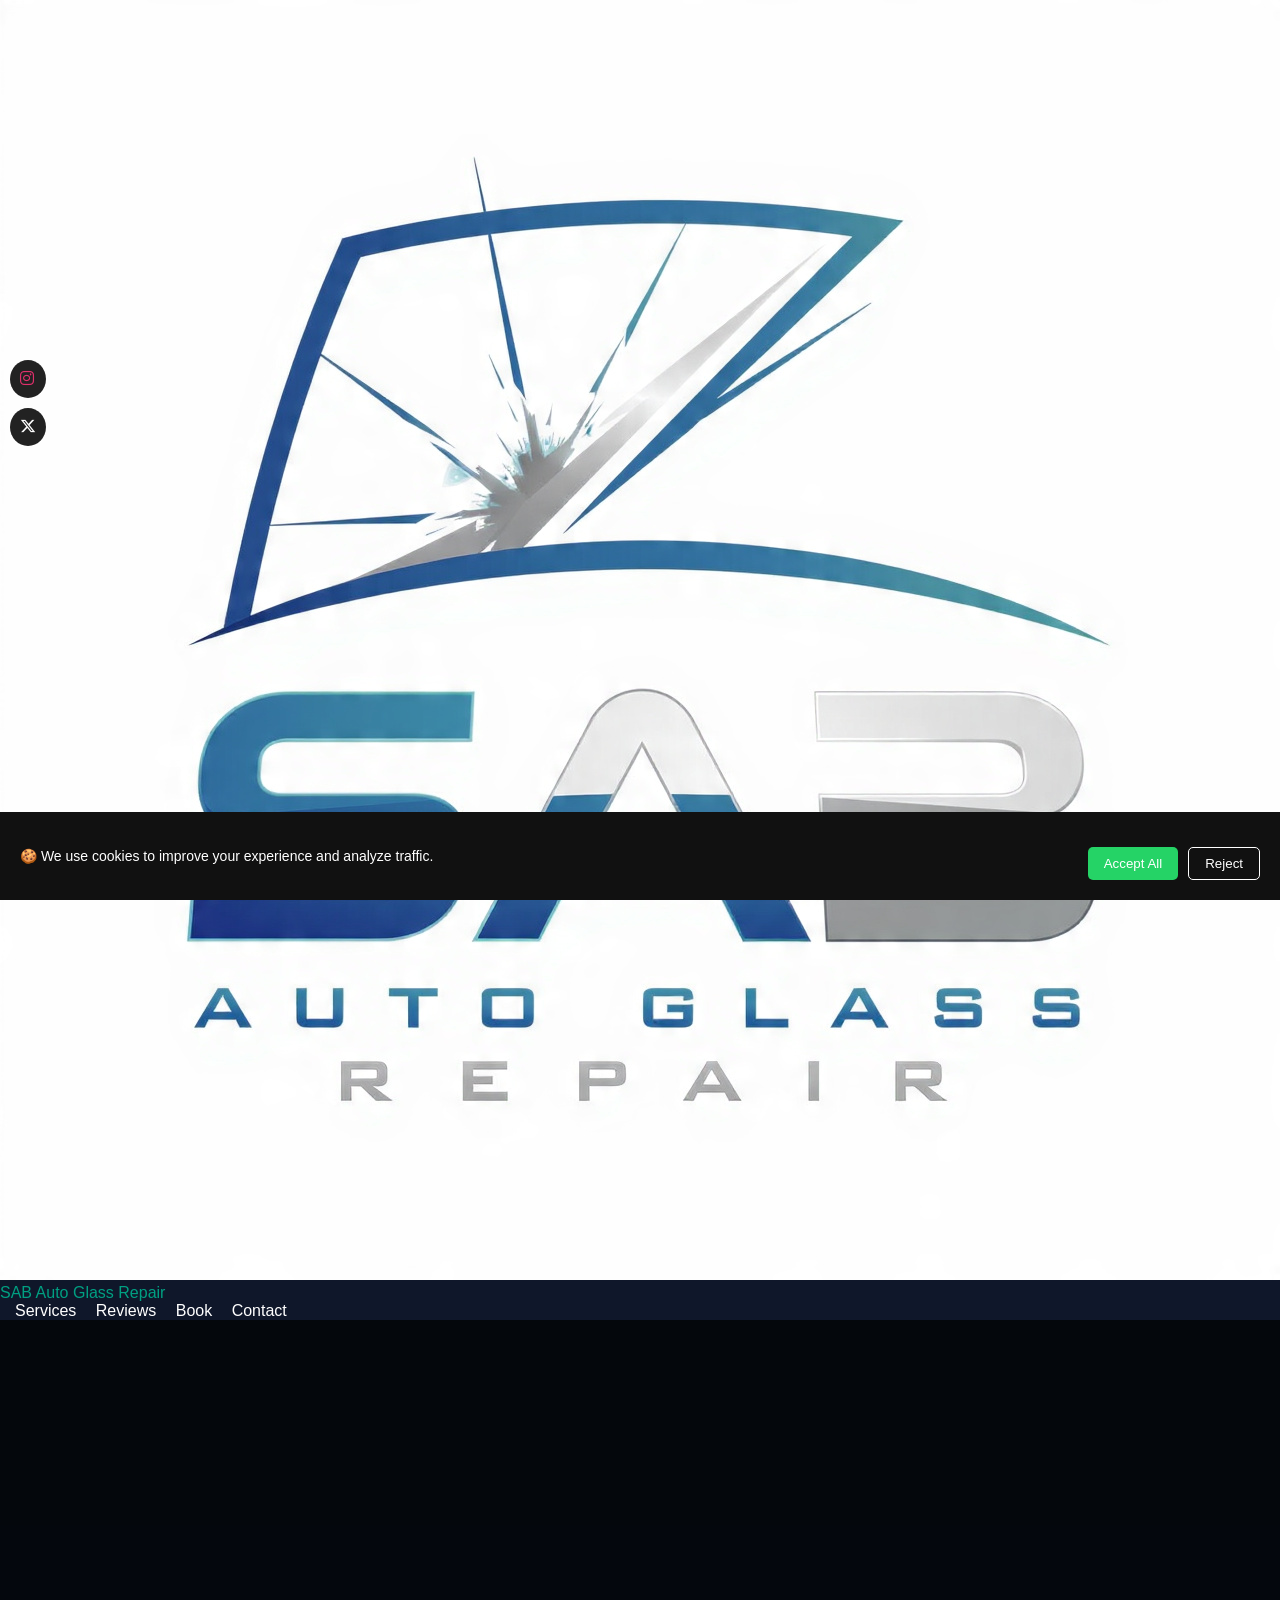
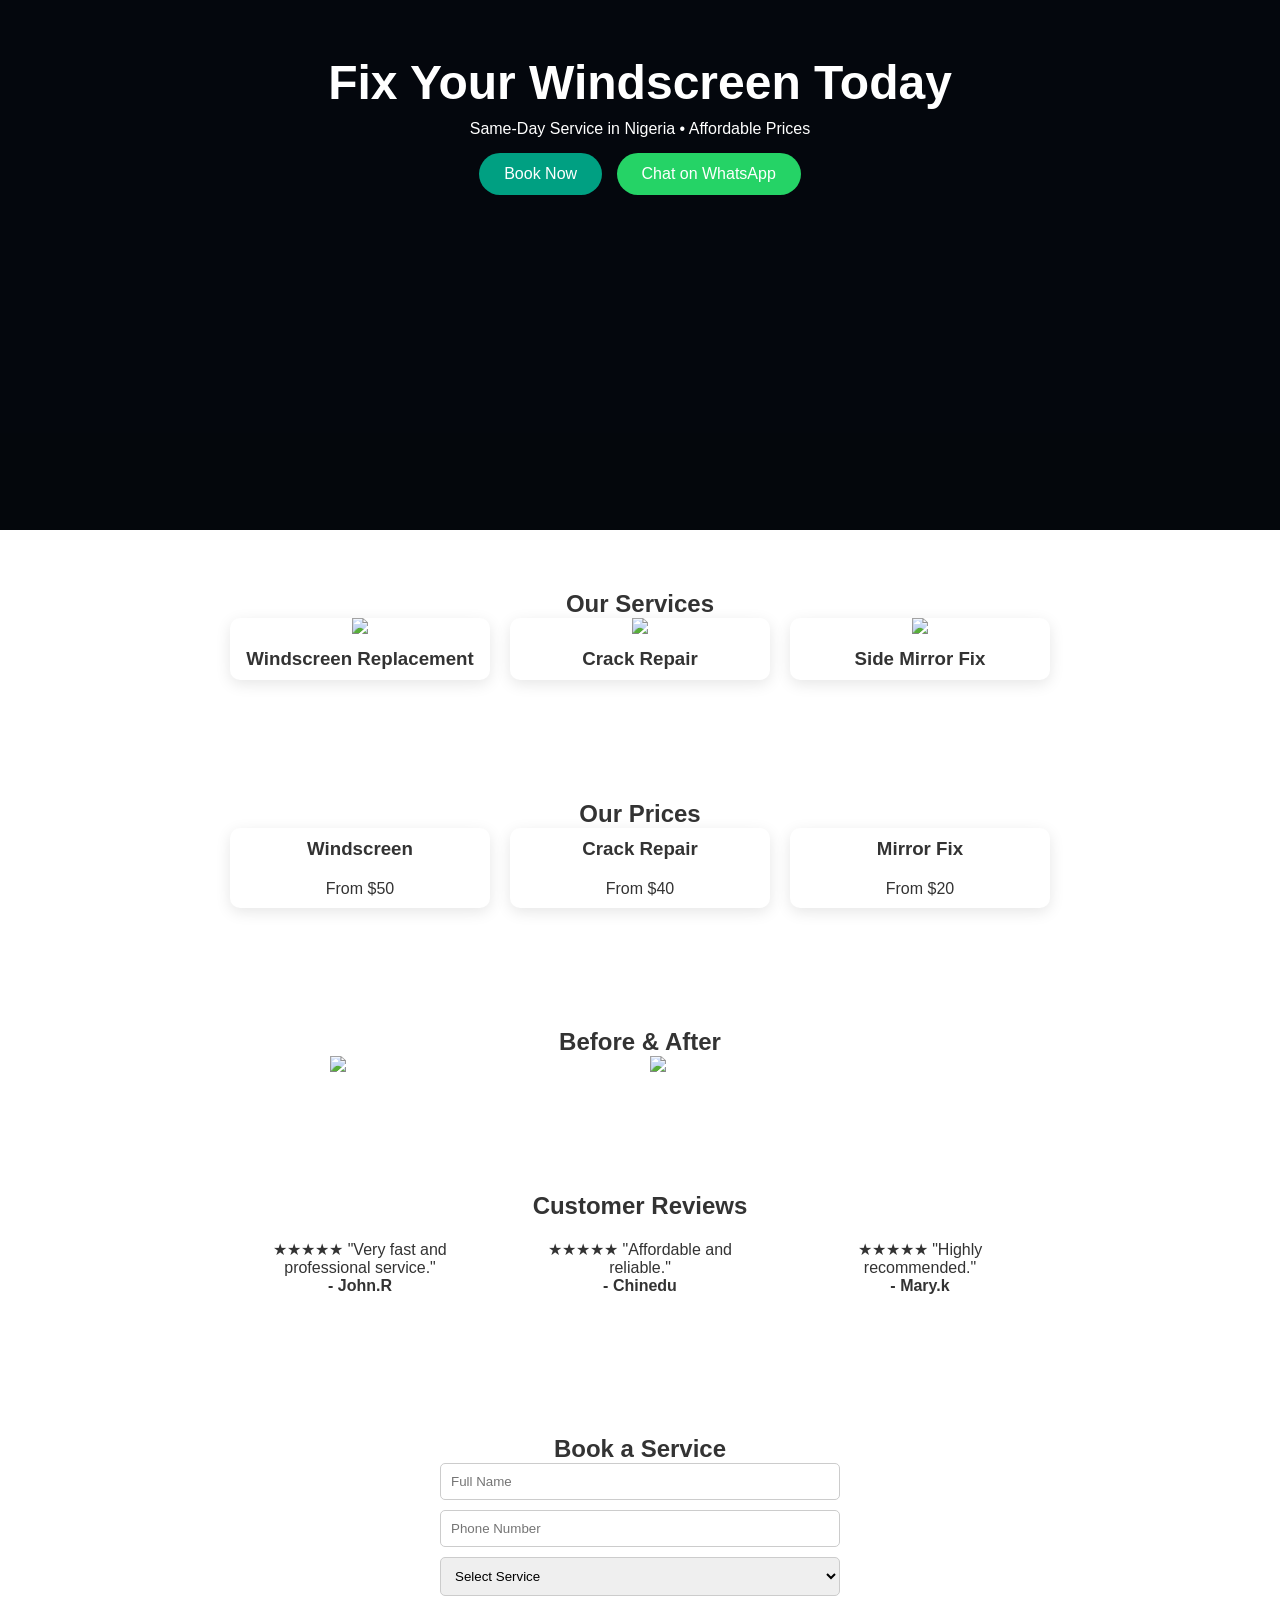
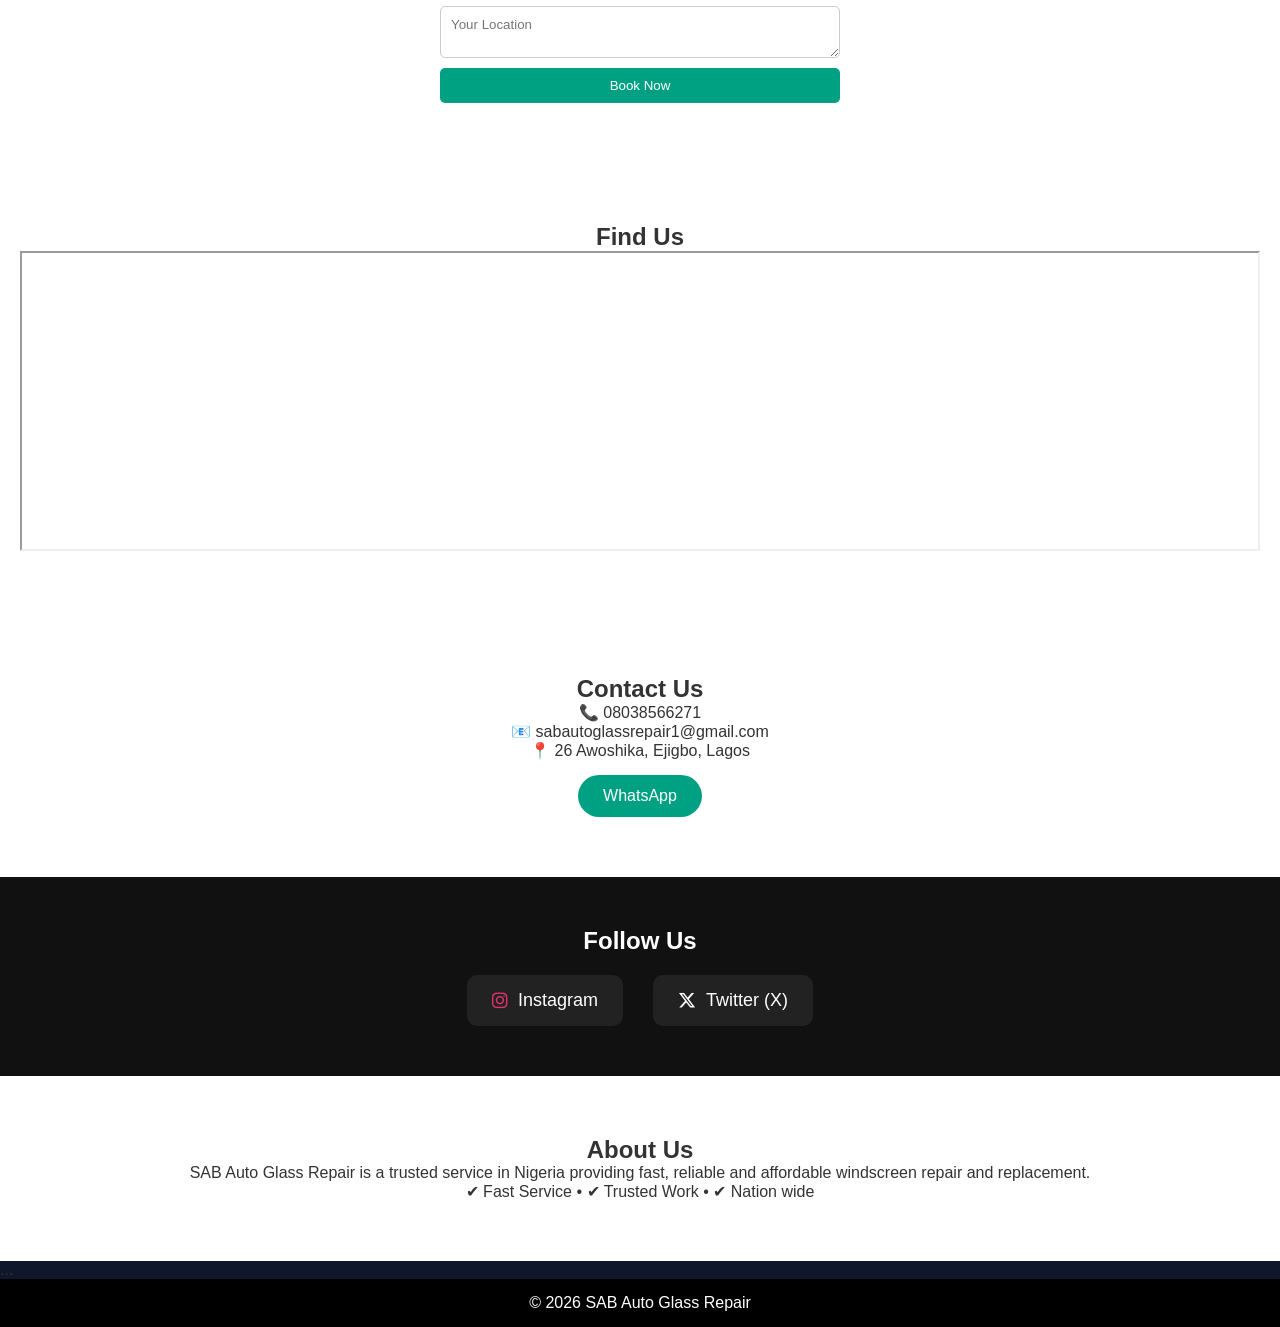
==== commit d56c94e2: "Update index.html" ====
--- a/index.html
+++ b/index.html
@@ -35,8 +35,9 @@
         <a href="https://x.com/@AborSabast61039" target="_blank"><i class="fab fa-x-twitter"></i></a>
     </div>
 
-    <header class="header">
-        <h1 class="logo">SAB <span>Auto Glass Repair</span></h1>
+    <div class="logo">
+    <img src="logo.png" alt="logo">
+    <span>SAB Auto Glass Repair</span>
 </div>
         <nav>
             <a href="#services">Services</a>
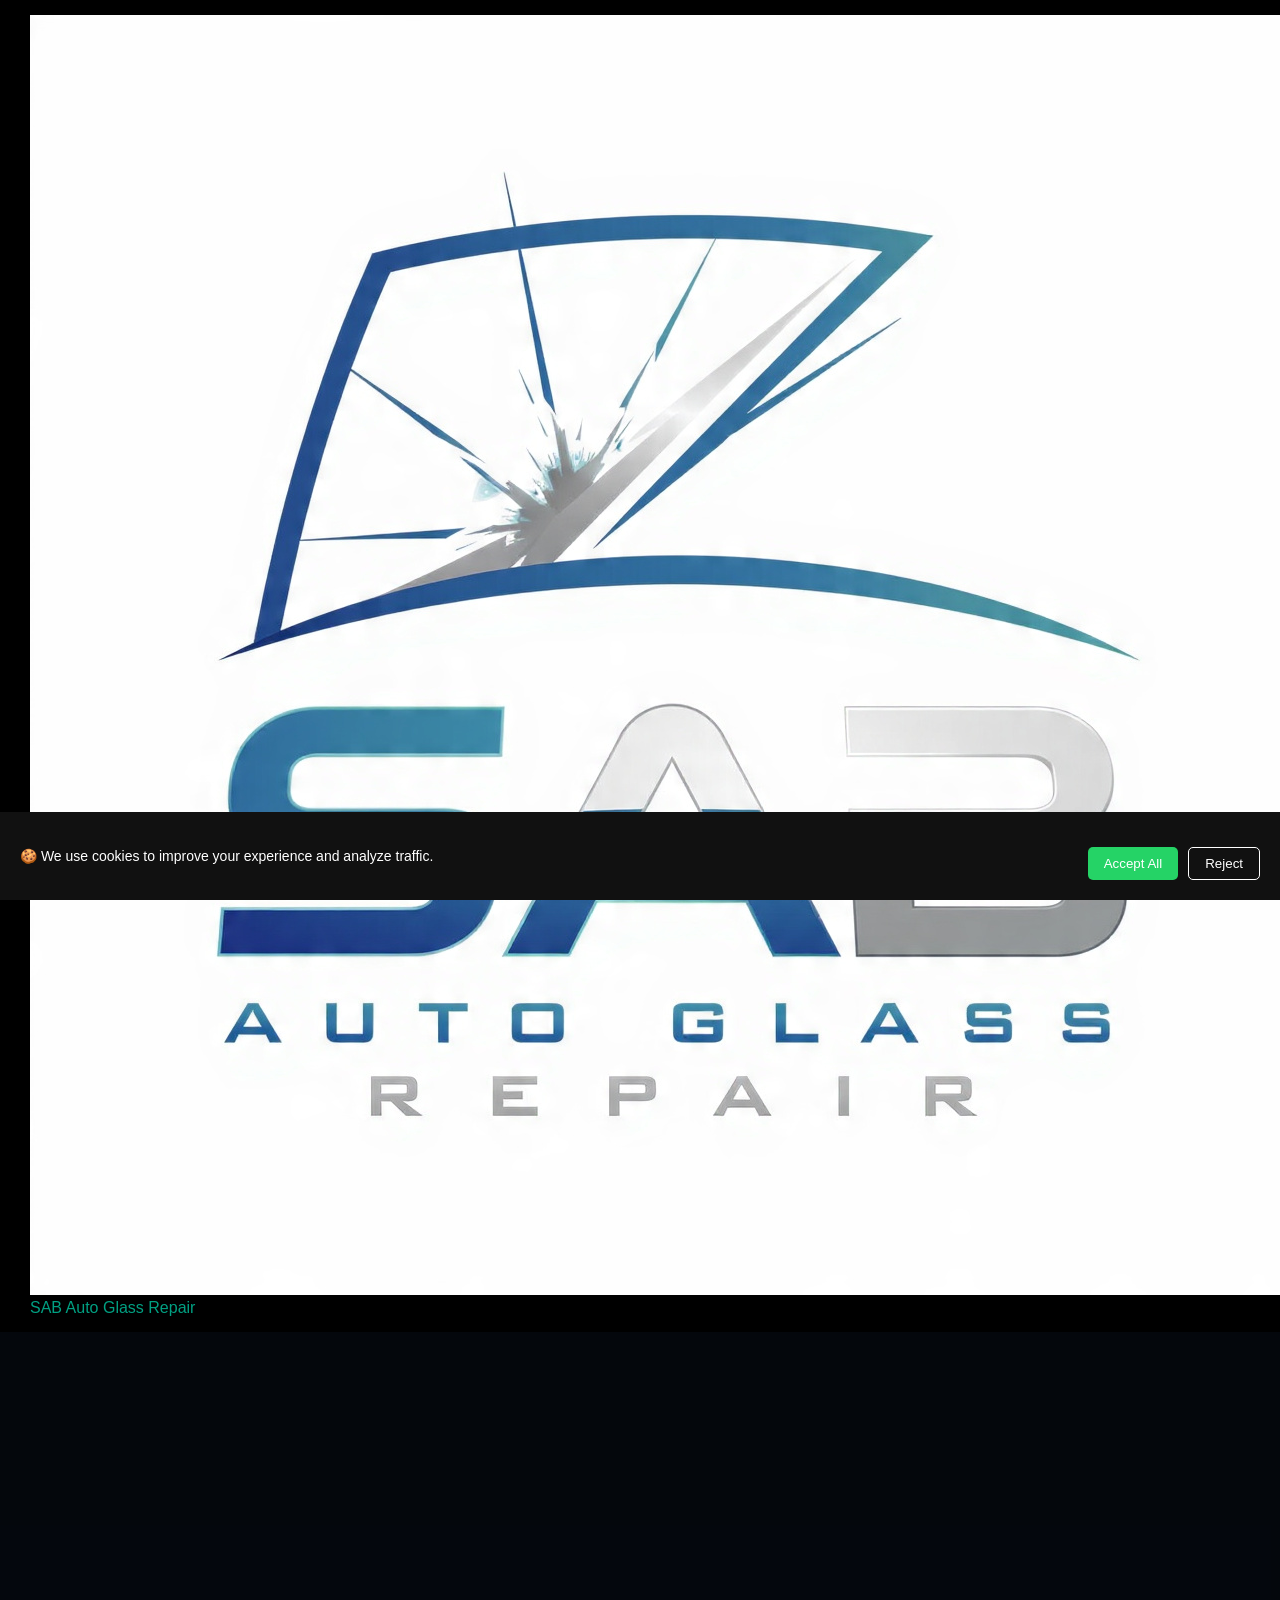
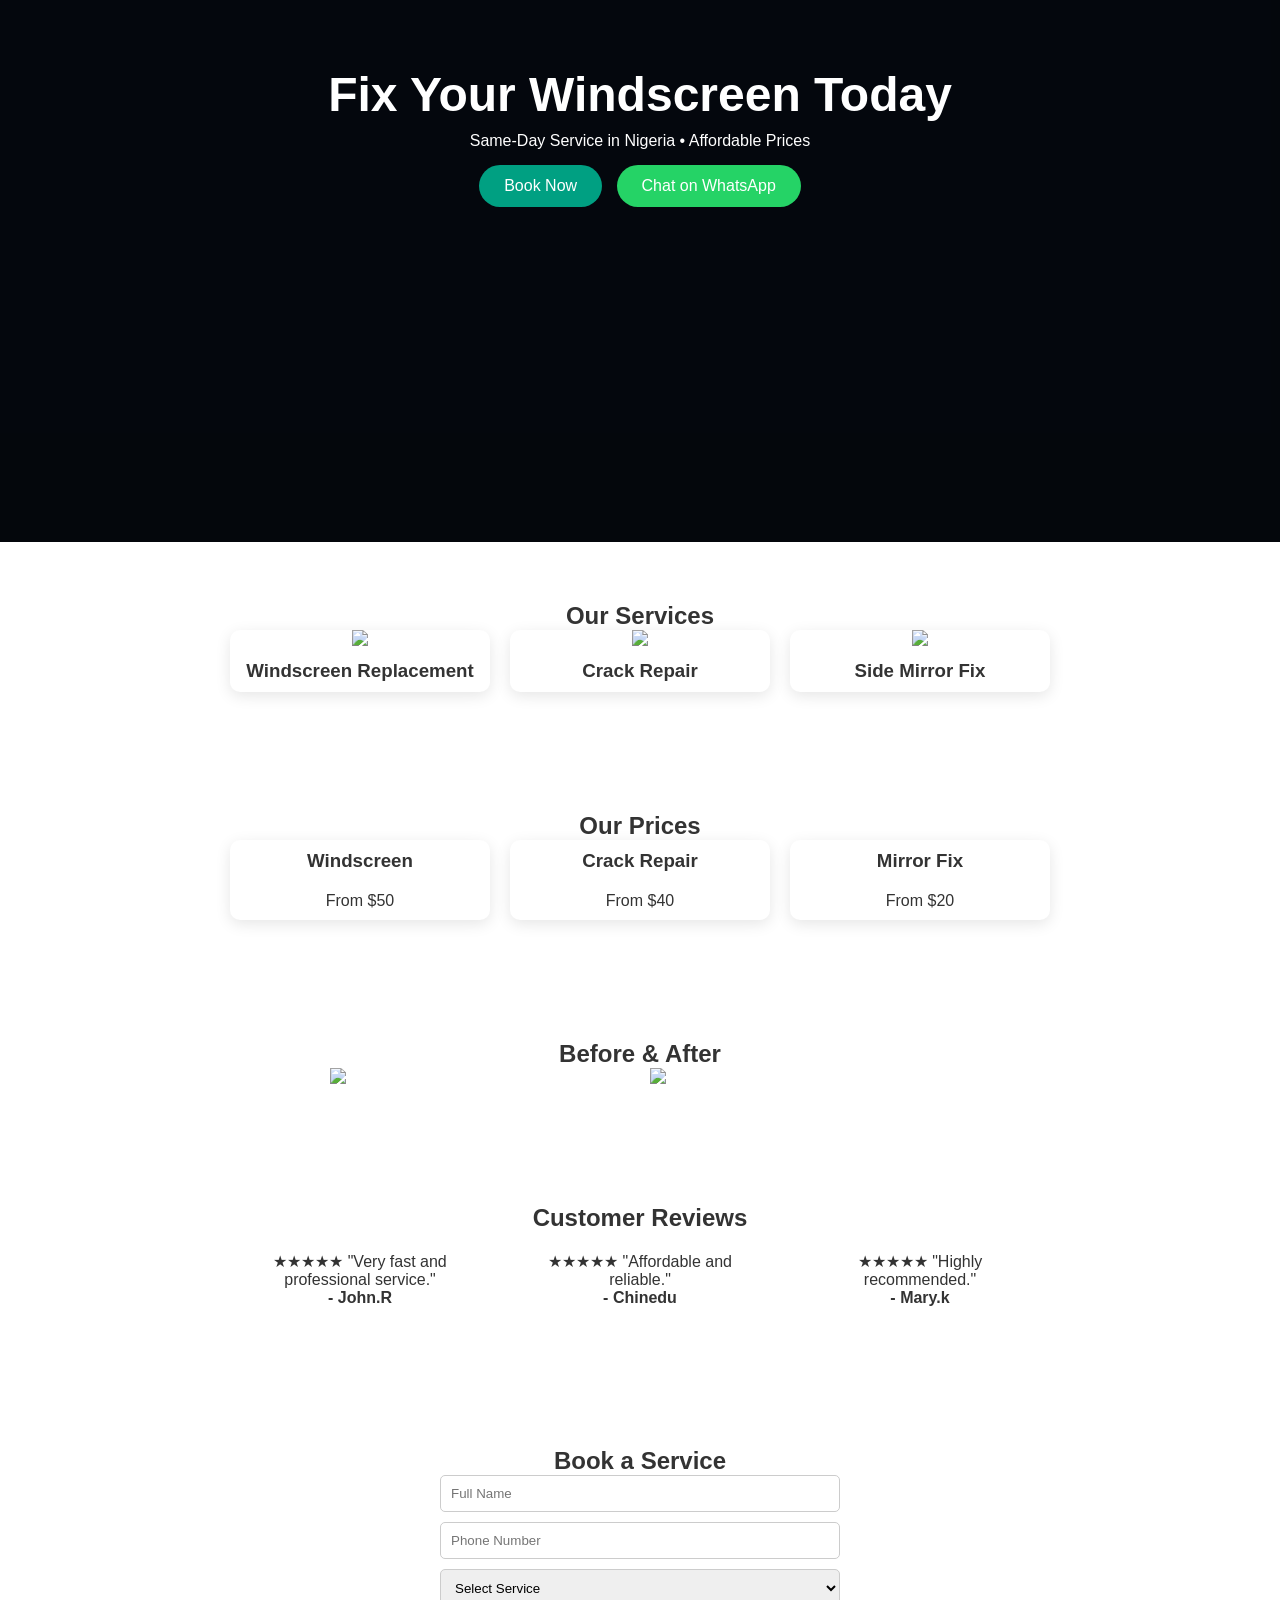
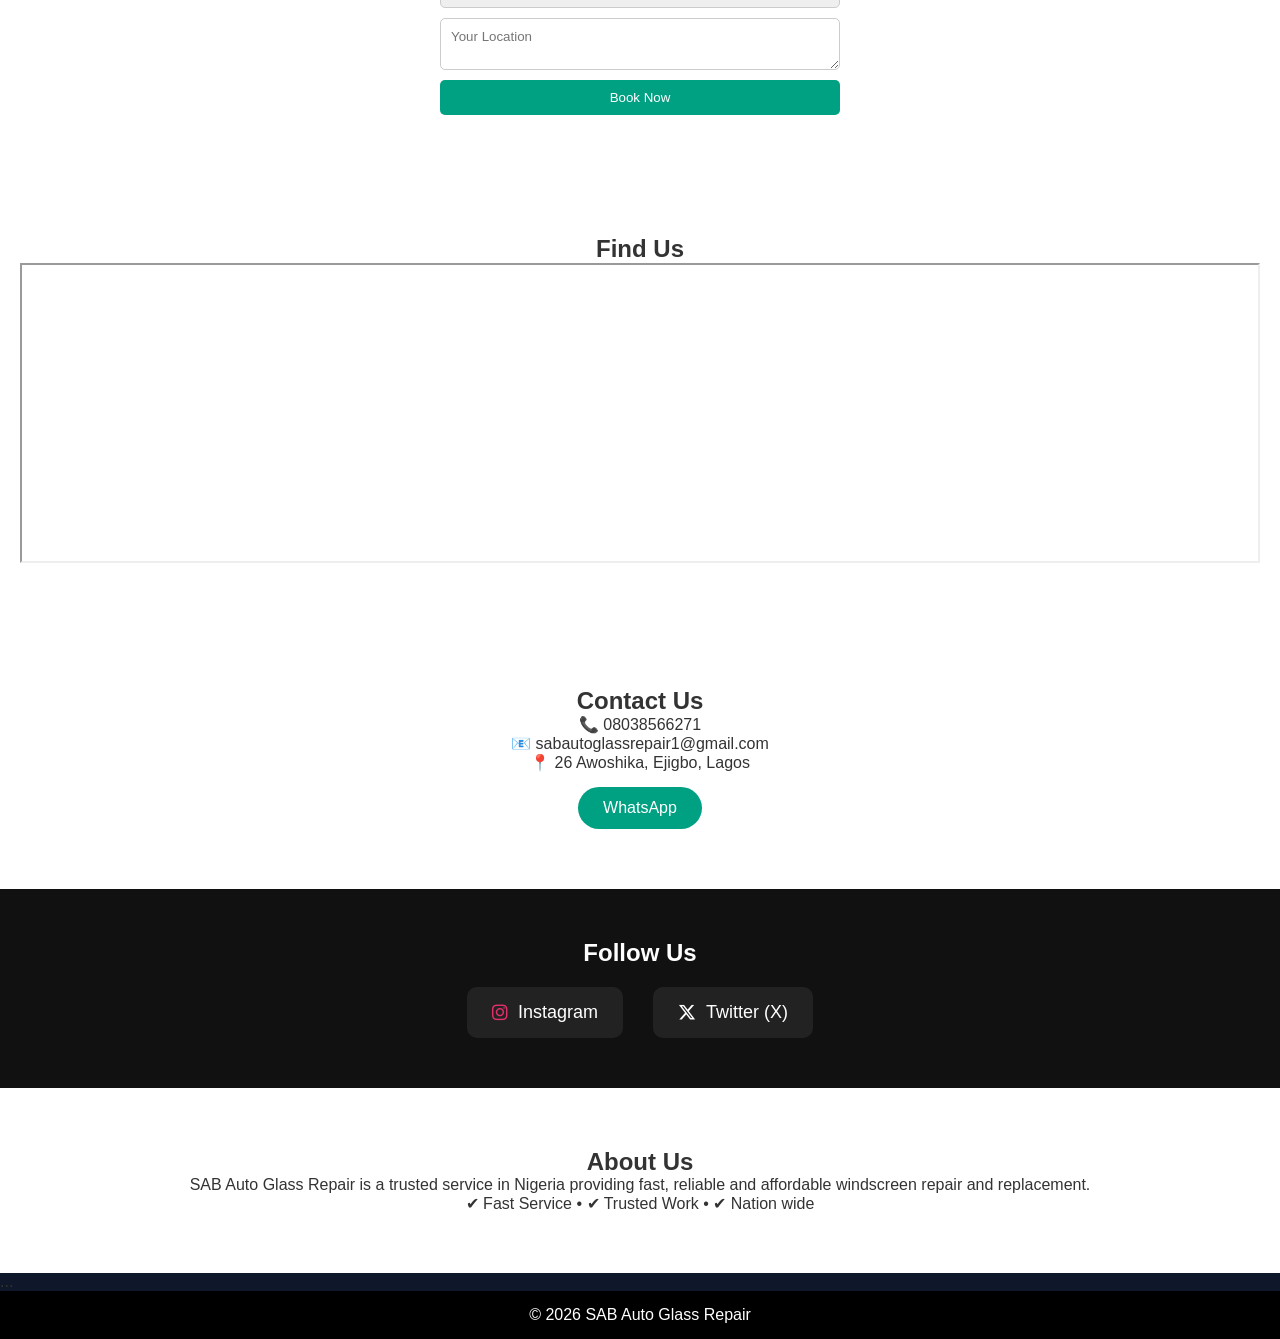
==== commit 266b2ad6: "Update index.html" ====
--- a/index.html
+++ b/index.html
@@ -34,11 +34,12 @@
         <a href="https://instagram.com/sabauto_g_repair" target="_blank"><i class="fab fa-instagram"></i></a>
         <a href="https://x.com/@AborSabast61039" target="_blank"><i class="fab fa-x-twitter"></i></a>
     </div>
-
-    <div class="logo">
-    <img src="logo.png" alt="logo">
-    <span>SAB Auto Glass Repair</span>
-</div>
+<header class="header">
+
+        <div class="logo">
+            <img src="logo.png" alt="logo">
+            <span>SAB Auto Glass Repair</span>
+        </div>
         <nav>
             <a href="#services">Services</a>
             <a href="#reviews">Reviews</a>
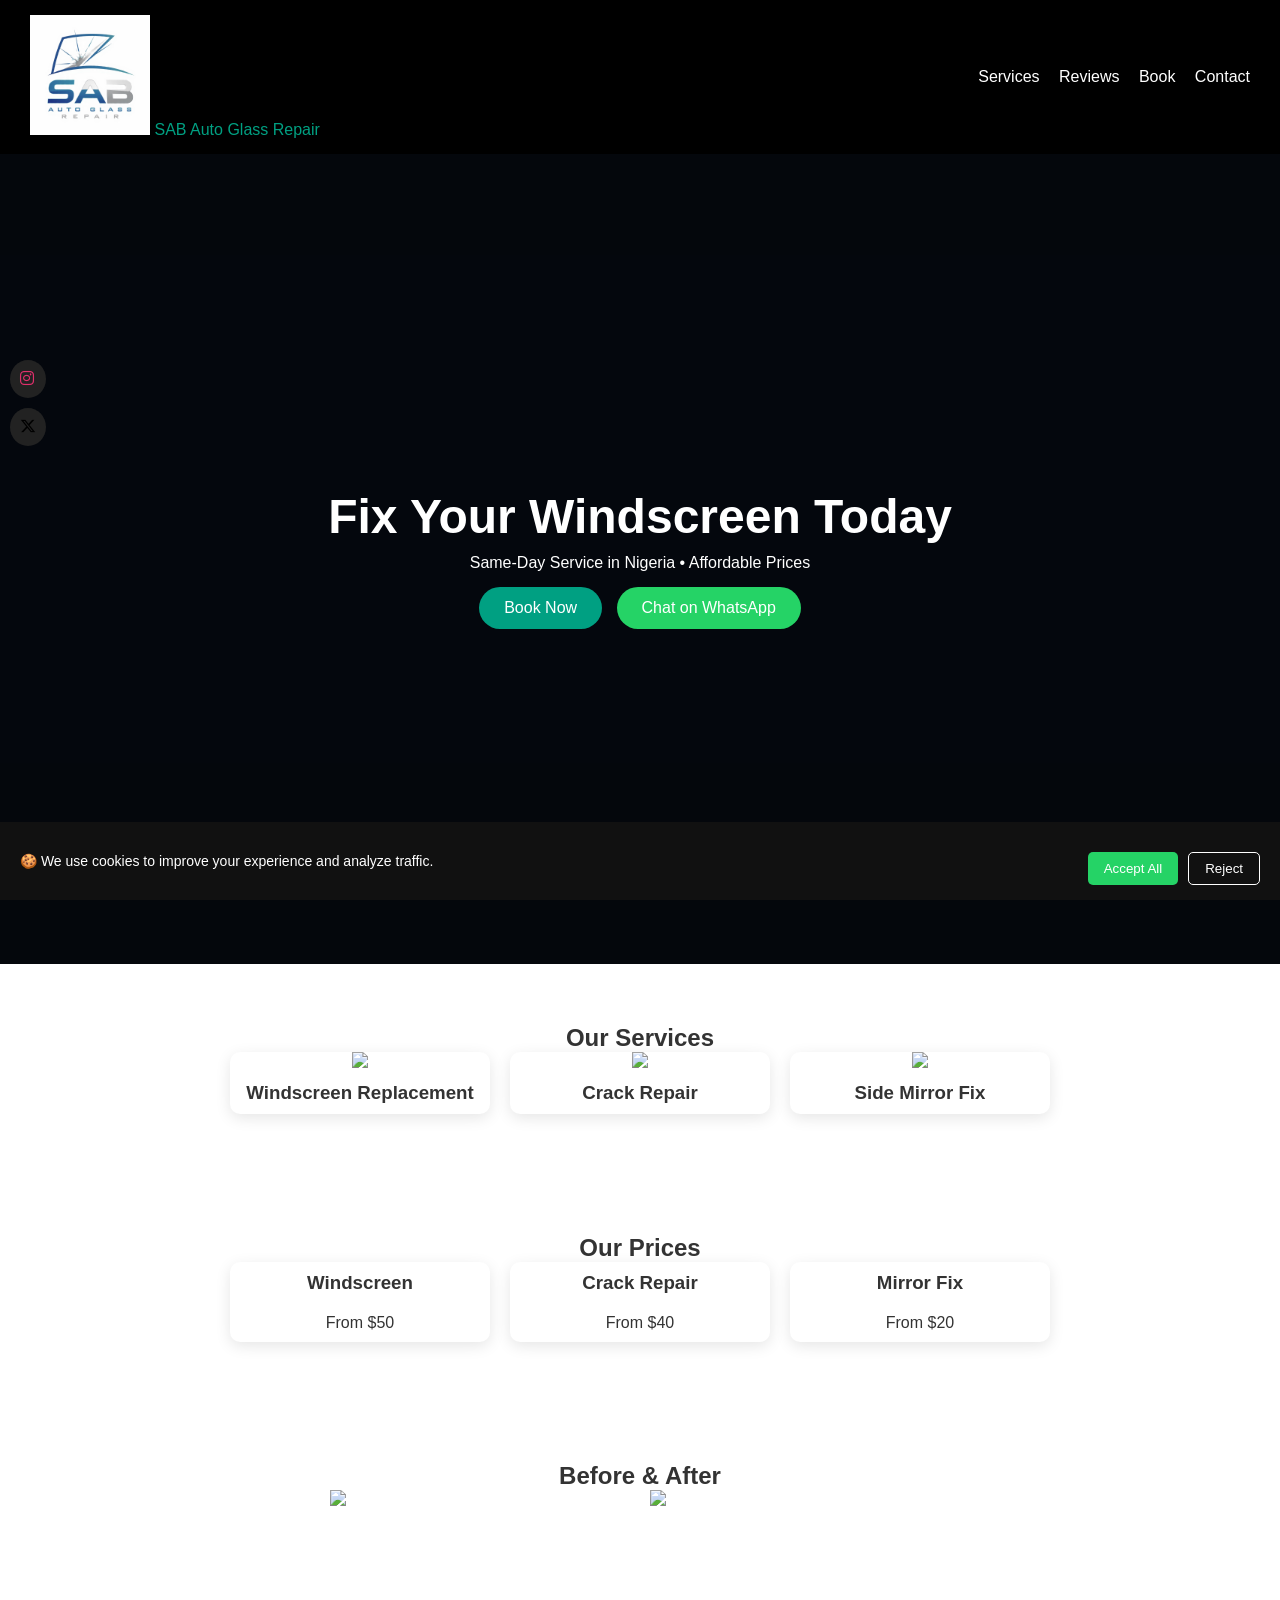
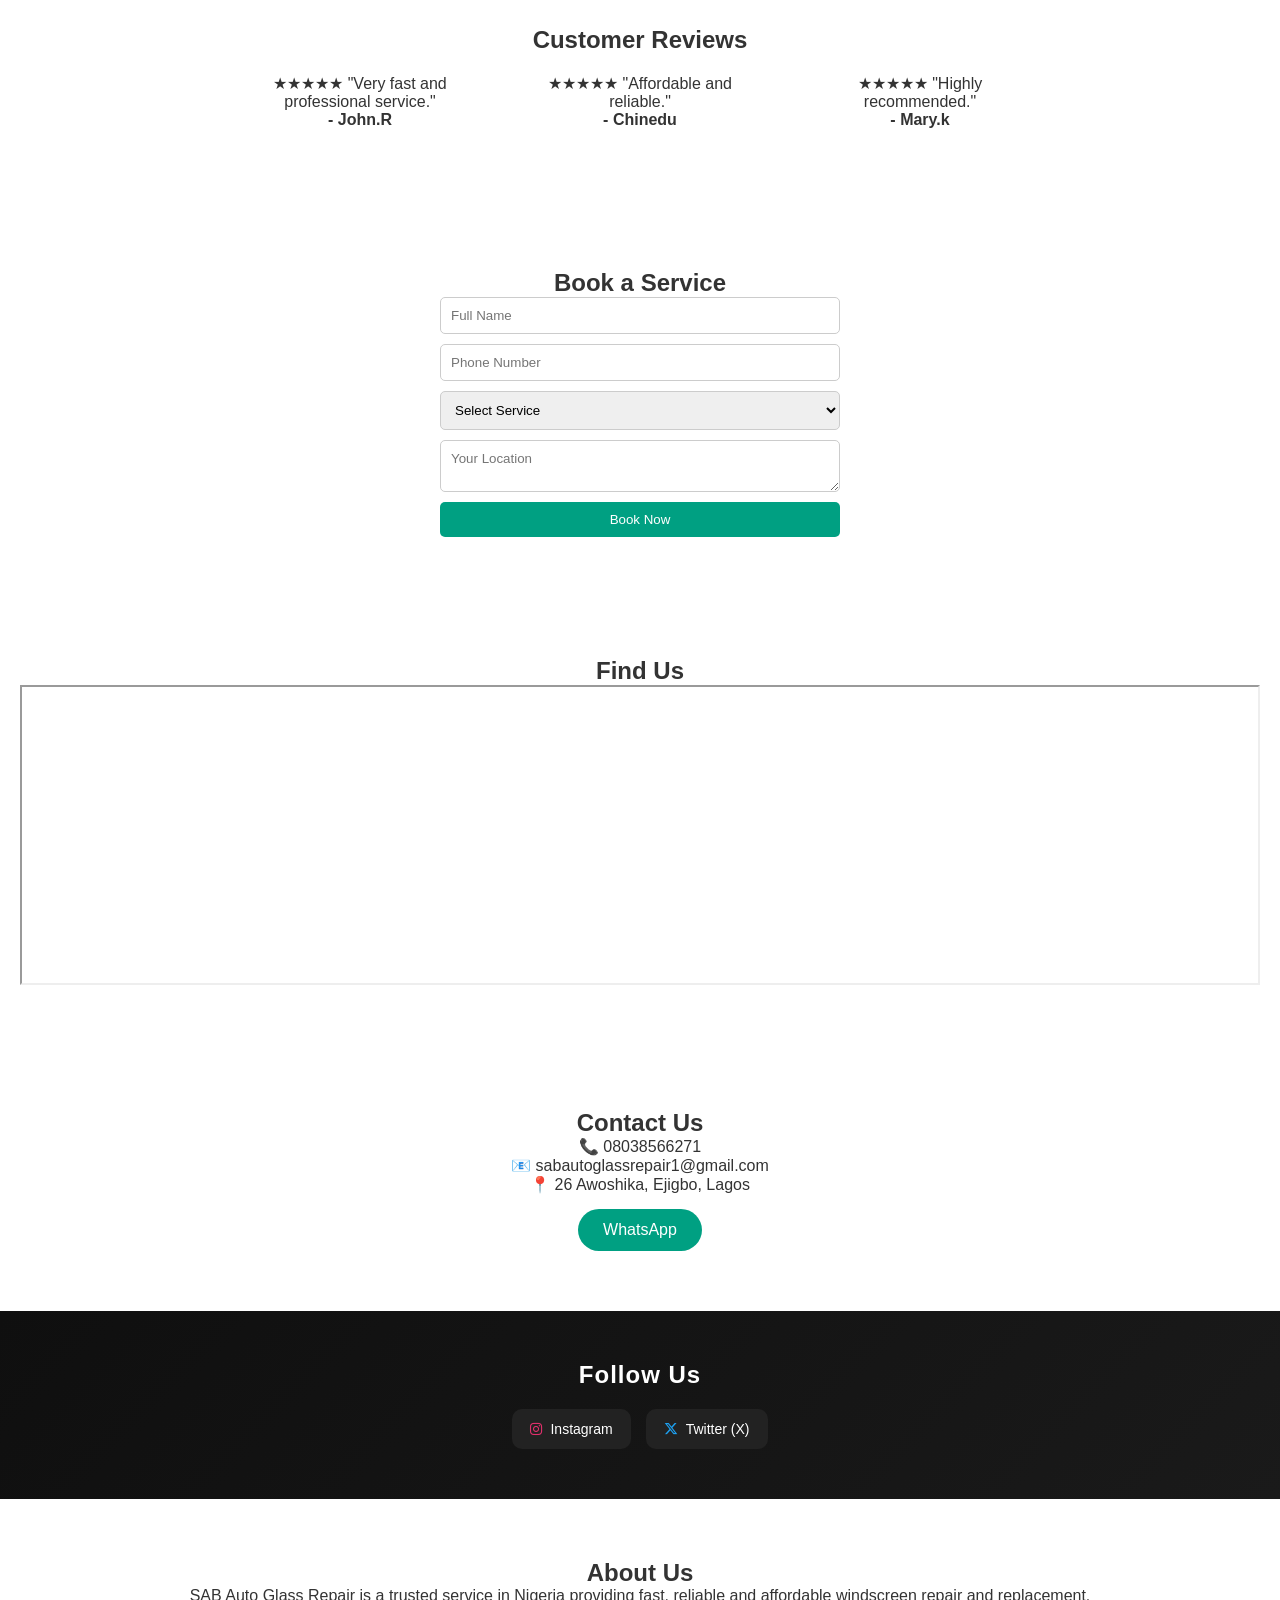
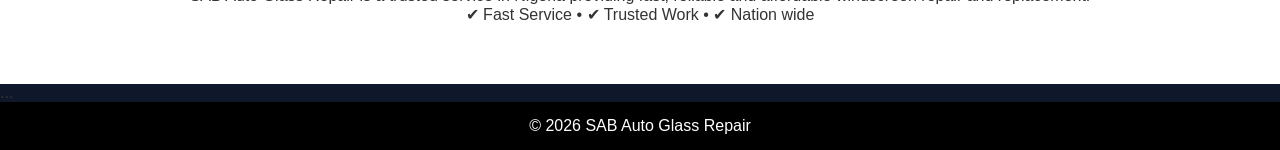
==== commit 94959ecd: "Update index.html" ====
--- a/index.html
+++ b/index.html
@@ -4,6 +4,7 @@
 <head>
     <meta charset="UTF-8">
     <meta name="viewport" content="width=device-width, initial-scale=1.0">
+    <meta name="google-site-verification" content="YOUR_CODE_HERE">
 
     <title>SAB Auto Glass Repair</title>
 
--- a/style.css
+++ b/style.css
@@ -26,7 +26,14 @@
 }
 .logo span {
     color: #00a082;
-}
+    height: 80px;
+}
+
+.logo img {
+    height: 120px;
+    width: auto;
+}
+
 nav a {
     color: white;
     margin-left: 15px;
@@ -117,7 +124,7 @@
 .card {
     width: 260px;
     background: white;
-    box-shadow: 0 4px 15px rgba(0, 0, 0, 0.1);
+    box-shadow: 0 4px 15px rgba(0,0,0,0.1);
     border-radius: 10px;
     overflow: hidden;
 }
@@ -126,8 +133,7 @@
     width: 100%;
 }
 
-.card h3,
-.card p {
+.card h3, .card p {
     padding: 10px;
 }
 
@@ -155,9 +161,7 @@
     gap: 10px;
 }
 
-input,
-select,
-textarea {
+input, select, textarea {
     padding: 10px;
     border: 1px solid #ccc;
     border-radius: 5px;
@@ -195,13 +199,8 @@
     font-size: 25px;
 }
 
-.fa-instagram {
-    color: #E1306C;
-}
-
-.fa-x-twitter {
-    color: #000;
-}
+.fa-instagram { color: #E1306C; }
+.fa-x-twitter { color: #000; }
 
 /* ABOUT */
 .about {
@@ -224,55 +223,58 @@
     border-radius: 50px;
     text-decoration: none;
 }
-
-/* FOLLOW US SECTION */
+/* =========================
+   FOLLOW US SECTION (PREMIUM)
+========================= */
+
 .follow-us {
-    background: #111111;
-    color: white;
     text-align: center;
     padding: 50px 20px;
+    background: linear-gradient(135deg, #0f0f0f, #1a1a1a);
+    color: white;
 }
 
 .follow-us h2 {
+    font-size: 24px;
     margin-bottom: 20px;
-}
-
-/* ICON CONTAINER */
+    letter-spacing: 1px;
+}
+
 .follow-icons {
     display: flex;
     justify-content: center;
-    gap: 30px;
+    gap: 15px;
     flex-wrap: wrap;
 }
 
-/* EACH LINK */
 .follow-icons a {
     display: flex;
     align-items: center;
-    gap: 10px;
+    gap: 8px;
+    padding: 12px 18px;
+    border-radius: 10px;
     text-decoration: none;
-    background: #222222;
-    padding: 15px 25px;
-    border-radius: 10px;
-    color: white;
-    font-size: 18px;
-    transition: 0.3s;
-}
-
-/* HOVER EFFECT */
+    color: white;
+    background: #222;
+    transition: 0.3s ease;
+    font-size: 14px;
+}
+
+/* Hover effect */
 .follow-icons a:hover {
-    transform: scale(1.1);
-}
-
-/* ICON COLORS */
-.fa-instagram {
+    transform: translateY(-5px);
+    background: #00c896;
+}
+
+/* Instagram specific */
+.follow-icons a .fa-instagram {
     color: #E1306C;
 }
 
-.fa-x-twitter {
-    color: #fff;
-}
-
+/* Twitter/X */
+.follow-icons a .fa-x-twitter {
+    color: #1DA1F2;
+}
 /* FOOTER */
 footer {
     background: #000;
@@ -292,7 +294,7 @@
     width: 100%;
     background: #111;
     color: white;
-    padding: 20px 20px;
+    padding: 15px 20px;
 
     display: flex;
     justify-content: space-between;
